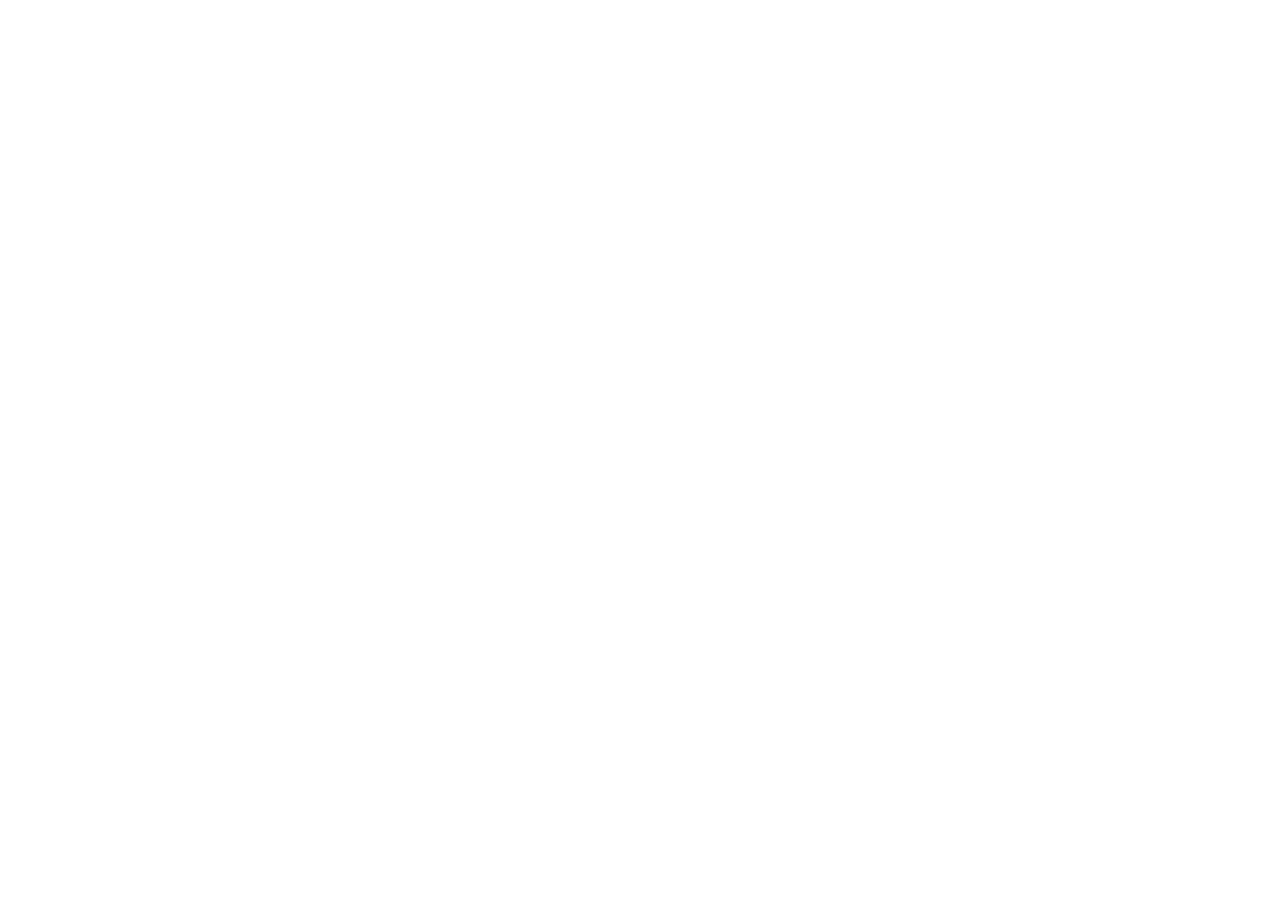
==== index.html @ 91554032 "Init project files" ====
<!DOCTYPE html>
<html lang="ru">

<head>
  <meta charset="UTF-8">
  <meta name="viewport" content="width=device-width, initial-scale=1.0">
  <meta http-equiv="X-UA-Compatible" content="ie=edge">
  <title>Главная</title>
  <link rel="stylesheet" href="css/normalize.css">
  <link rel="stylesheet" href="css/style.css">
</head>

<body>



  <script src="js/jquery.min.js"></script>
  <script src="js/script.js"></script>
</body>

</html>
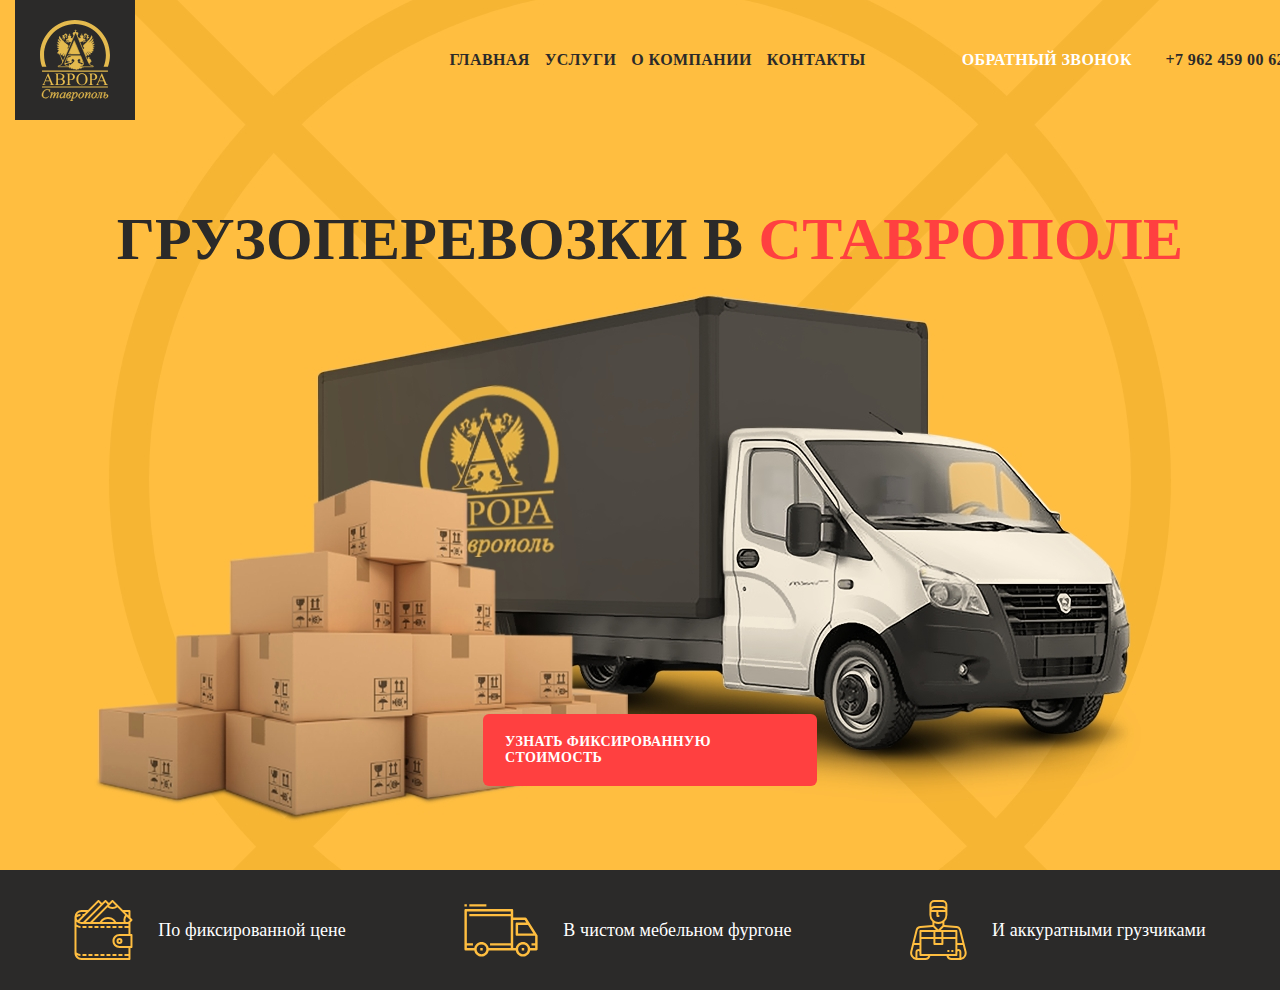
==== commit 56a31656: "Added block intro markup and styles" ====
--- a/index.html
+++ b/index.html
@@ -12,7 +12,55 @@
 
 <body>
 
-
+  <div class="intro">
+    <div class="container">
+      <nav class="navigation">
+        <a class="logo" href="#">
+          <img src="img/logo.svg" alt="Логотип Аврора">
+        </a>
+        <address class="address">
+          <a class="recall" href="#">Обратный звонок</a>
+          <a class="phone" href="tel:+79624590062">+7 962 459 00 62</a>
+        </address>
+        <div class="intro__navigation intro__navigation--center">
+          <ul class="navigation__list">
+            <li class="navigation__item">
+              <a class="navigation__link" href="#">Главная</a>
+            </li>
+            <li class="navigation__item">
+              <a class="navigation__link" href="#">Услуги</a>
+            </li>
+            <li class="navigation__item">
+              <a class="navigation__link" href="#">О компании</a>
+            </li>
+            <li class="navigation__item">
+              <a class="navigation__link" href="#">Контакты</a>
+            </li>
+          </ul>
+        </div>
+      </nav>
+      <h1 class="intro__title">Грузоперевозки в <b>Ставрополе</b></h1>
+      <a class="order" href="#">Узнать фиксированную стоимость</a>
+    </div>
+    <div class="features intro__features">
+      <div class="container">
+        <ul class="features__list">
+          <li class="features__item">
+            <img src="img/intro-icon-one.svg" alt="">
+            <p>По фиксированной цене</p>
+          </li>
+          <li class="features__item">
+            <img src="img/intro-icon-two.svg" alt="">
+            <p>В чистом мебельном фургоне</p>
+          </li>
+          <li class="features__item">
+            <img src="img/intro-icon-three.svg" alt="">
+            <p>И аккуратными грузчиками</p>
+          </li>
+        </ul>
+      </div>
+    </div>
+  </div>
 
   <script src="js/jquery.min.js"></script>
   <script src="js/script.js"></script>
--- a/css/style.css
+++ b/css/style.css
@@ -0,0 +1,228 @@
+@font-face {
+  font-family: "Proxima Nova";
+  font-weight: 400;
+  src: url("../fonts/ProximaNovaRegular.ttf") format("truetype");
+}
+
+@font-face {
+  font-family: "Proxima Nova";
+  font-weight: 600;
+  src: url("../fonts/ProximaNovaSemiBold.ttf") format("truetype");
+}
+
+@font-face {
+  font-family: "Proxima Nova";
+  font-weight: 700;
+  src: url("../fonts/ProximaNovaBold.ttf") format("truetype");
+}
+
+@font-face {
+  font-family: "Proxima Nova";
+  font-weight: 900;
+  src: url("../fonts/ProximaNovaBlack.ttf") format("truetype");
+}
+
+*,
+*::after,
+*::before {
+  box-sizing: inherit;
+}
+
+html {
+  box-sizing: border-box;
+}
+
+body {
+  font-family: "Proxima Nova";
+  font-weight: 400;
+  font-size: 14px;
+  font-style: normal;
+  line-height: normal;
+  color: #000000;
+  background-color: #ffffff;
+}
+
+.container {
+  width: 1300px;
+  padding: 0 15px;
+  margin: 0 auto;
+}
+
+.intro {
+  background-image: url("../img/intro-background.jpg");
+  background-repeat: no-repeat;
+  background-position: 50% 50%;
+  /* height: 870px; */
+  height: 990px;
+  position: relative;
+}
+
+.logo {
+  width: 120px;
+  height: 120px;
+  background-color: #2b2a29;
+  display: flex;
+  align-items: center;
+  justify-content: center;
+}
+
+.navigation {
+  display: flex;
+  align-items: center;
+  justify-content: space-between;
+  position: relative;
+  margin-bottom: 85px;
+}
+
+.navigation__list {
+  list-style: none;
+  padding: 0;
+  margin: 0;
+  display: flex;
+  align-items: center;
+  justify-content: flex-end;
+  /* width: 756px; */
+}
+
+.navigation__item {
+  margin-left: 15px;
+}
+
+.navigation__link {
+  color: #2b2a29;
+  /* font-family: "Proxima Nova - Semibold"; */
+  font-size: 16px;
+  font-weight: 600;
+  /* line-height: 60px; */
+  text-transform: uppercase;
+  /* Text style for "Главная" */
+  letter-spacing: 0.4px;
+  text-decoration: none;
+}
+
+.address {
+  font-style: normal;
+}
+
+.recall {
+  color: #ffffff;
+  /* font-family: "Proxima Nova - Semibold"; */
+  font-size: 16px;
+  font-weight: 600;
+  /* line-height: 60px; */
+  /* text-decoration: underline; */
+  text-transform: uppercase;
+  /* Text style for "обратный з" */
+  letter-spacing: 0.4px;
+  text-decoration: none;
+}
+
+.phone {
+  color: #2b2a29;
+  /* font-family: "Proxima Nova - Semibold"; */
+  font-size: 16px;
+  font-weight: 600;
+  /* line-height: 60px; */
+  text-transform: uppercase;
+  /* Text style for "+7 962 459" */
+  letter-spacing: 0.4px;
+  margin-left: 30px;
+  text-decoration: none;
+}
+
+.intro__navigation--center {
+  position: absolute;
+  top: 0;
+  left: 0;
+  width: 100%;
+  height: 100%;
+  display: flex;
+  align-items: center;
+  justify-content: center;
+}
+
+.order {
+  color: #ffffff;
+  /* font-family: "Proxima Nova - Semibold"; */
+  font-size: 14px;
+  font-weight: 600;
+  /* line-height: 60px; */
+  text-transform: uppercase;
+  /* Text style for "у, знать ф" */
+  letter-spacing: 0.35px;
+  /* width: 334px; */
+  /* height: 60px; */
+  border-radius: 6px;
+  /* border: 1px solid #eaf3f4; */
+  background-color: #ff4040;
+  padding: 20px 22px;
+  text-decoration: none;
+  display: block;
+  max-width: 334px;
+  margin: 0 auto;
+  margin-top: 440px;
+}
+
+.intro__title {
+  color: #2b2a29;
+  /* font-family: "Proxima Nova - Black"; */
+  font-size: 60px;
+  font-weight: 900;
+  /* line-height: 60px; */
+  text-transform: uppercase;
+  /* Text style for "Г, рузопер" */
+  letter-spacing: 0.3px;
+  /* Text style for "в Ставропо" */
+  /* color: #ff4040; */
+  /* letter-spacing: 0.3px; */
+  text-align: center;
+  margin: 0;
+}
+
+.intro__title b {
+  color: #ff4040;
+}
+
+.intro__footer {
+  background-color: #2b2a29;
+}
+
+.features {
+  background-color: #2b2a29;
+  height: 120px;
+  display: flex;
+  align-items: center;
+  position: absolute;
+  bottom: 0;
+  left: 0;
+  width: 100%;
+}
+
+.features__list {
+  list-style: none;
+  padding: 0;
+  margin: 0;
+  display: flex;
+  align-items: center;
+  justify-content: space-around;
+}
+
+.features__item {
+  display: flex;
+  align-items: center;
+}
+
+.features__item img {
+  margin-right: 25px;
+}
+
+.features__item p {
+  color: #ffffff;
+  /* font-family: "Proxima Nova"; */
+  font-size: 18px;
+  font-weight: 400;
+  /* line-height: 60px; */
+  /* Text style for "По фиксиро" */
+  letter-spacing: 0.09px;
+  margin: 0;
+}
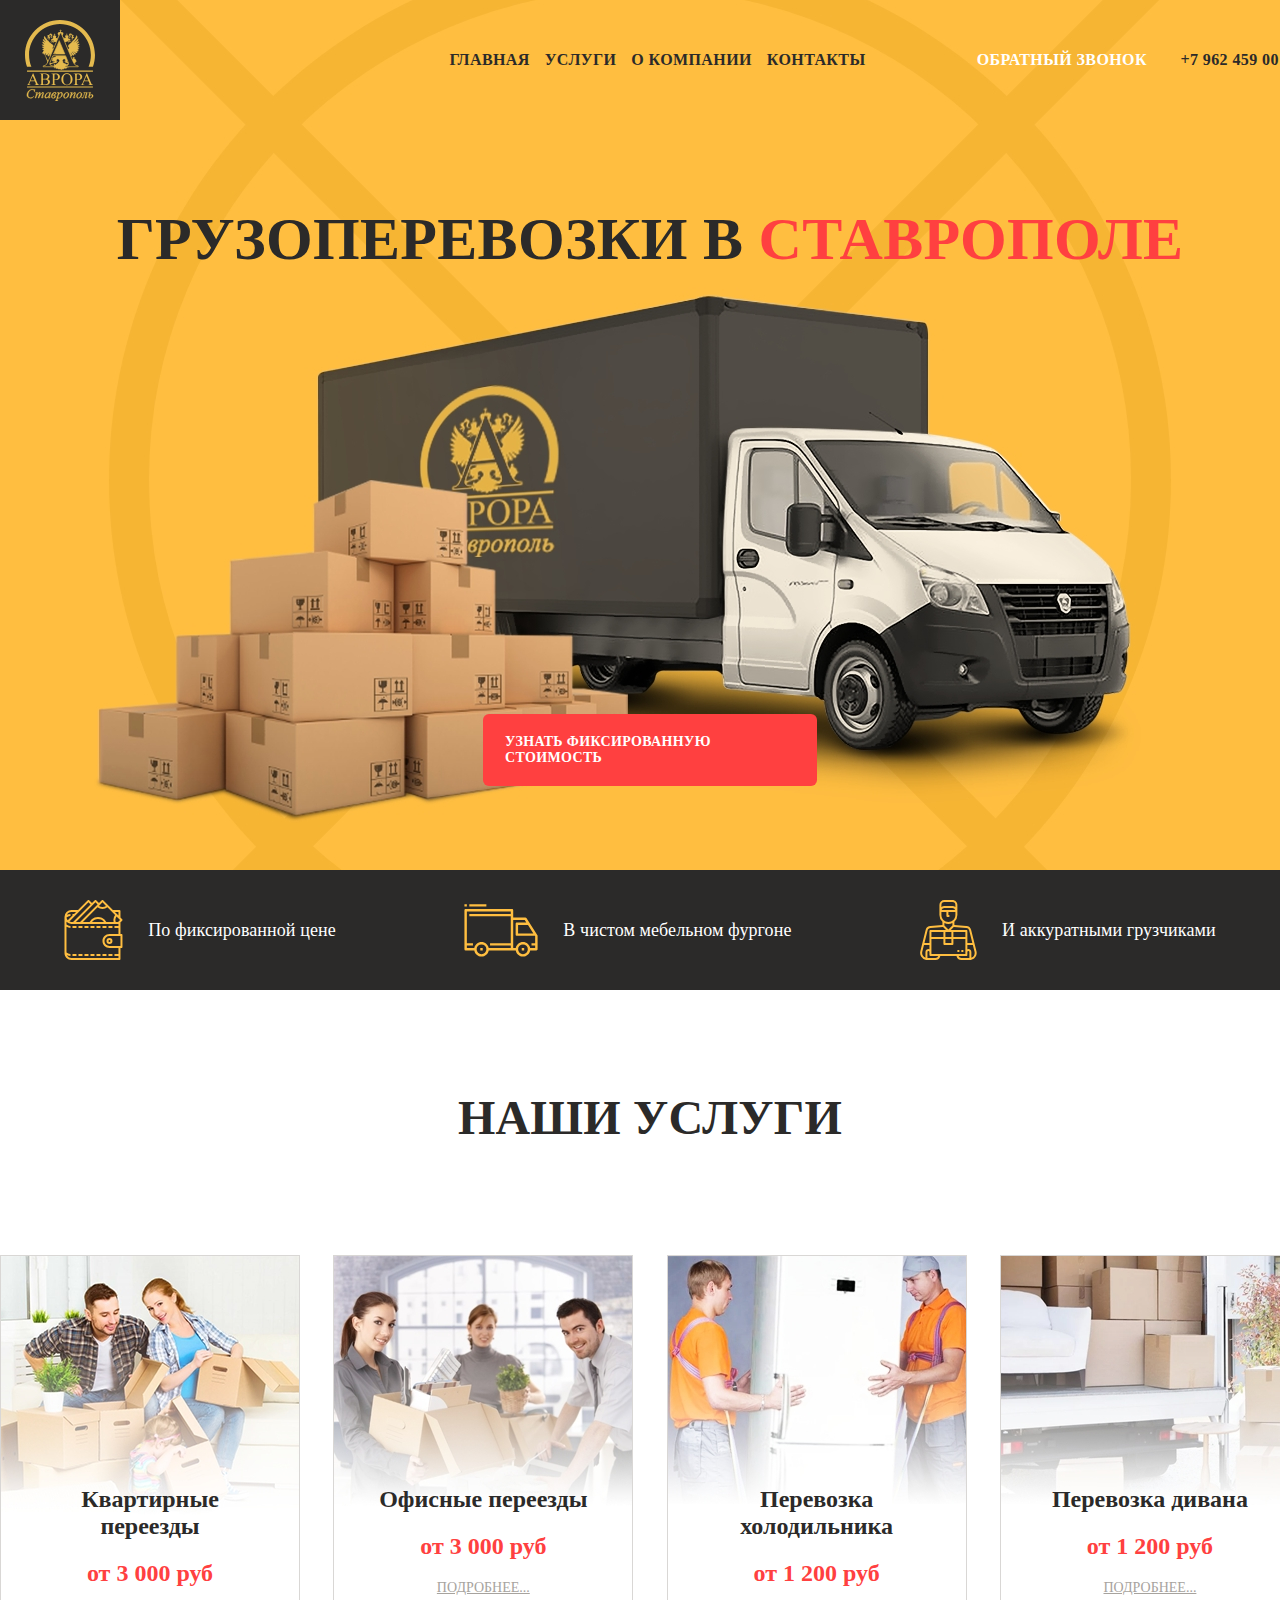
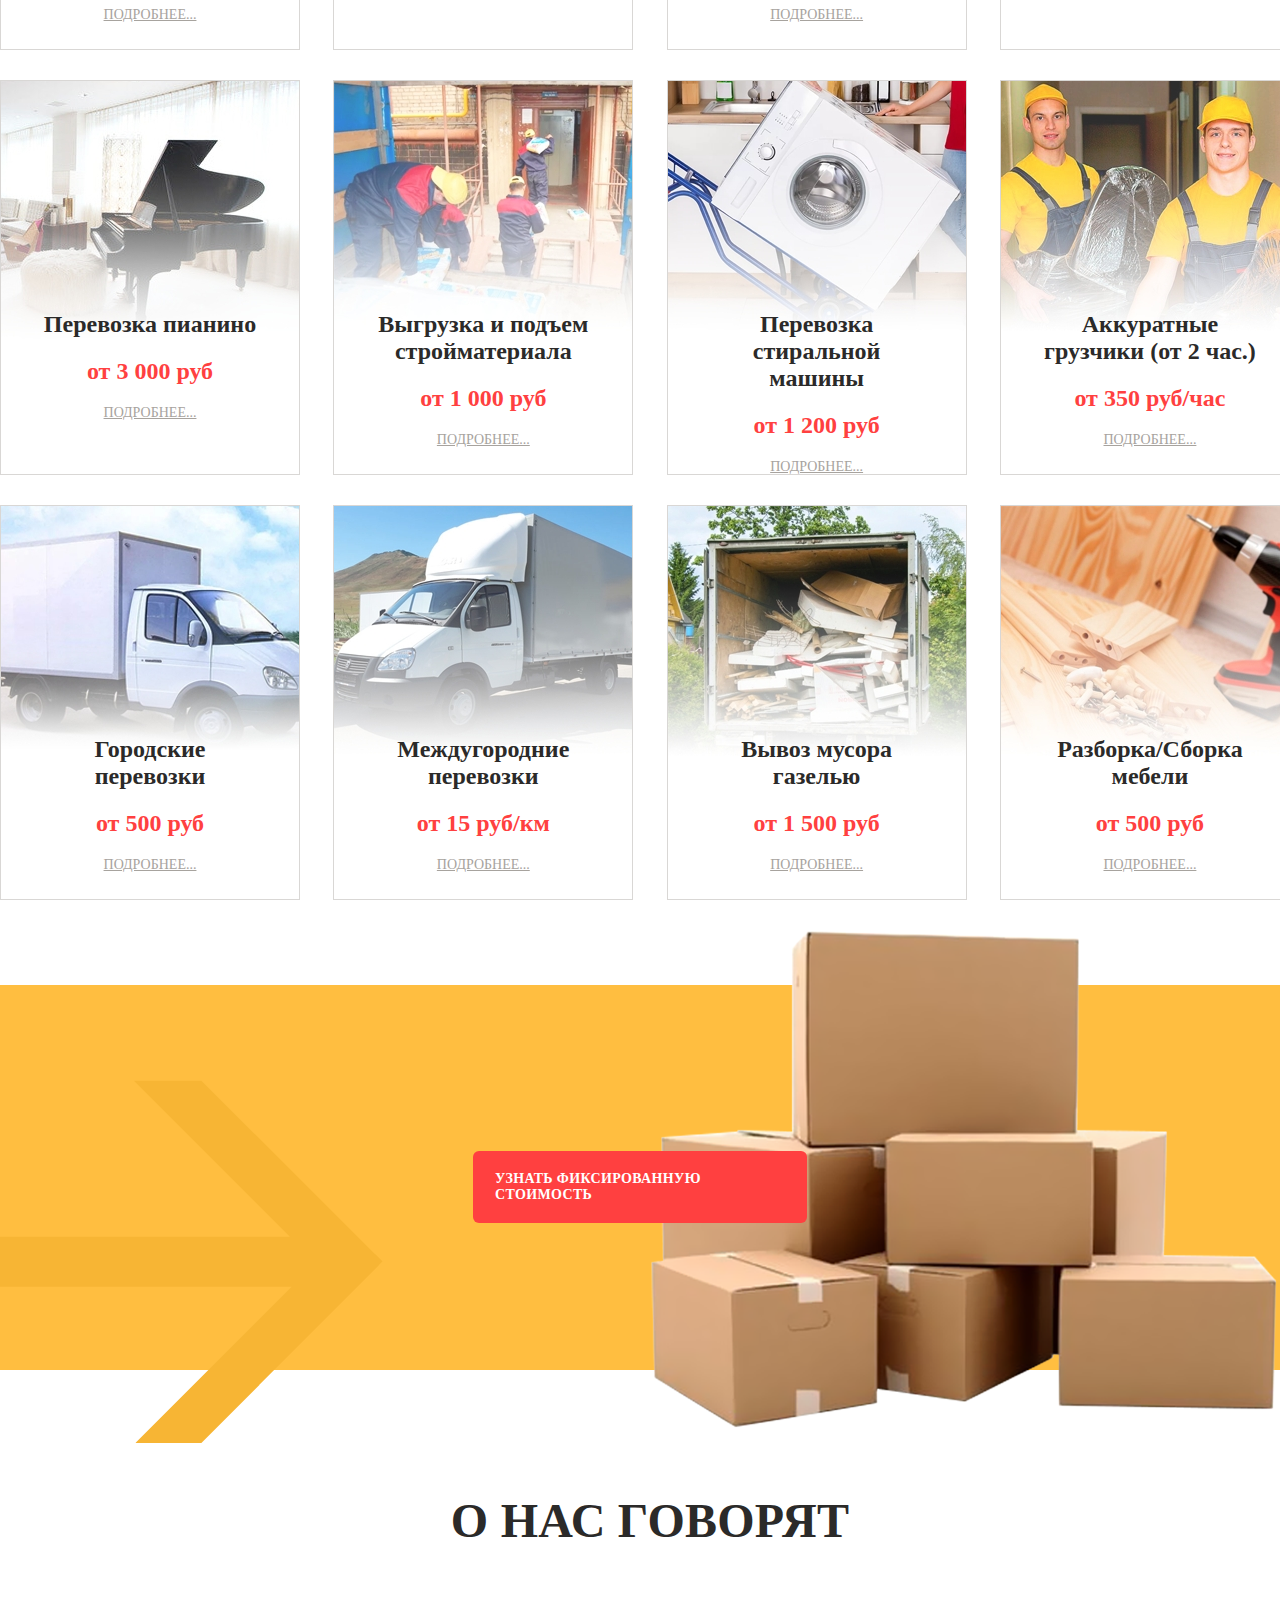
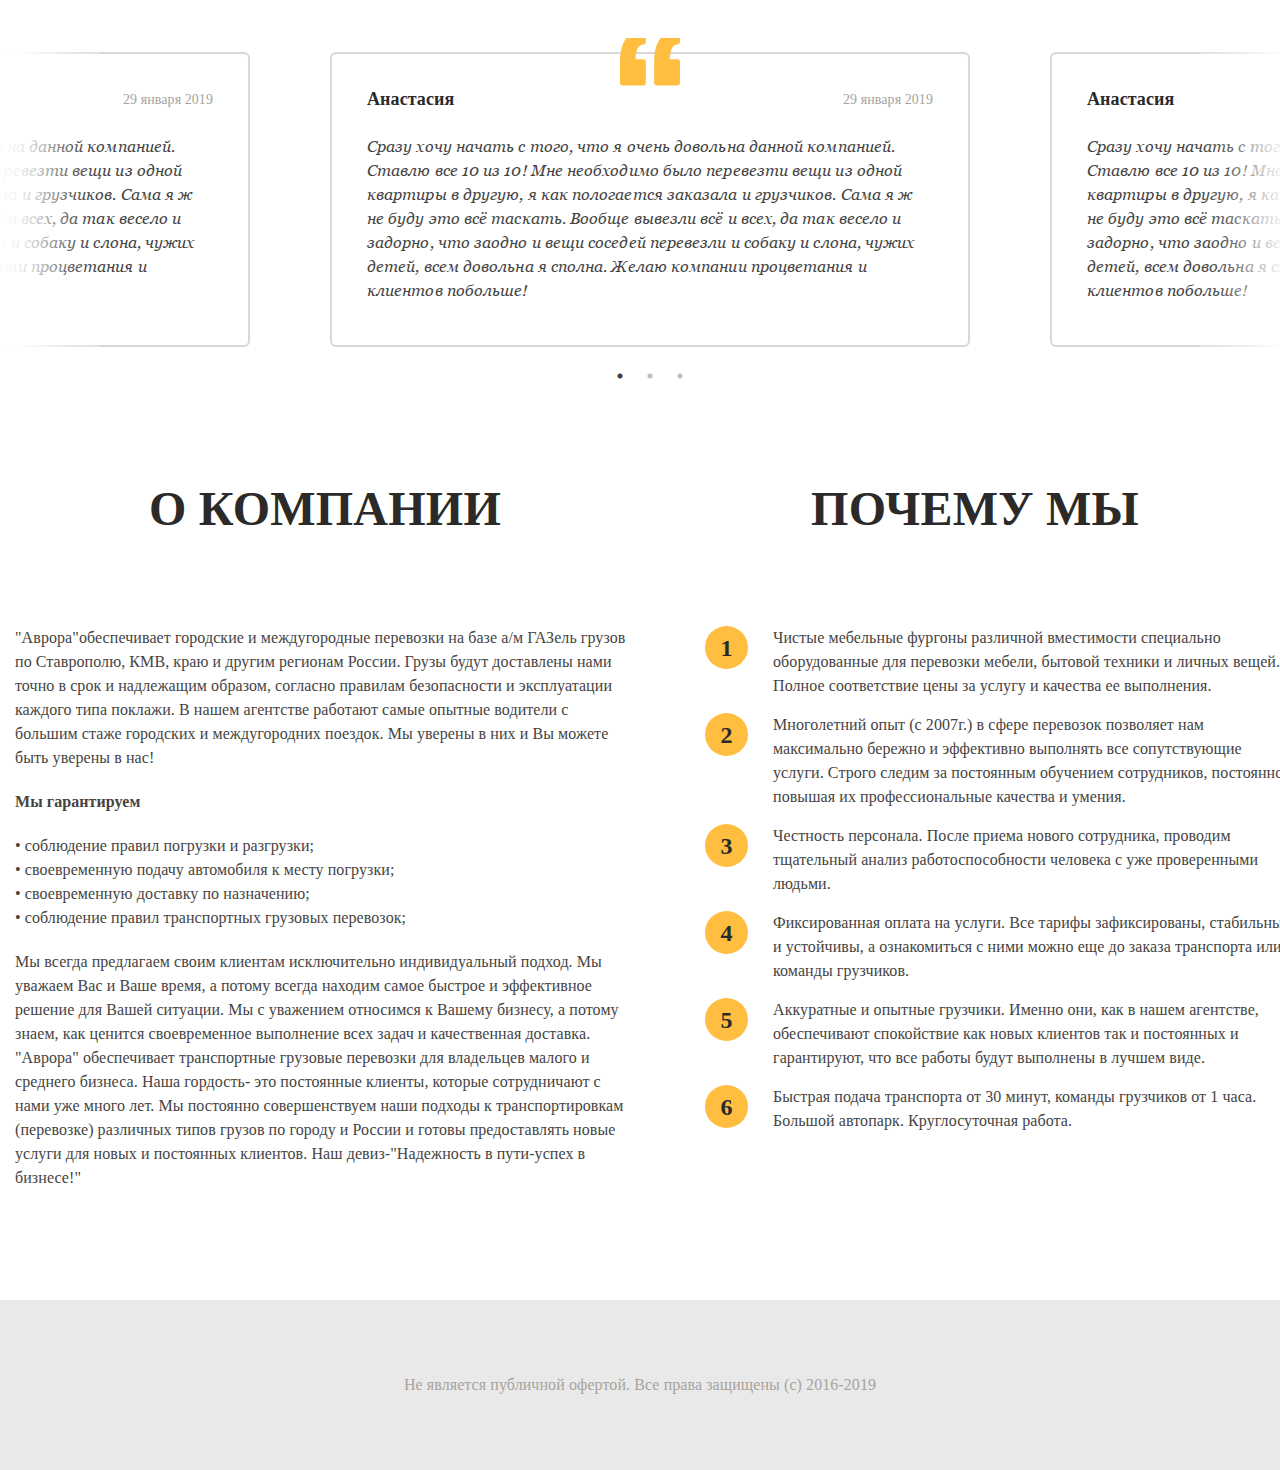
==== commit 538c4b19: "Added other blocks of index.html page" ====
--- a/index.html
+++ b/index.html
@@ -7,6 +7,8 @@
   <meta http-equiv="X-UA-Compatible" content="ie=edge">
   <title>Главная</title>
   <link rel="stylesheet" href="css/normalize.css">
+  <link rel="stylesheet" href="slick/slick.css">
+  <link rel="stylesheet" href="slick/slick-theme.css">
   <link rel="stylesheet" href="css/style.css">
 </head>
 
@@ -62,7 +64,211 @@
     </div>
   </div>
 
+  <section class="services">
+    <div class="container">
+      <h2 class="services__title title">Наши услуги</h2>
+      <ul class="services__list">
+        <li class="services__item">
+          <article class="item item--one">
+            <h3>Квартирные переезды</h3>
+            <span>от 3 000 руб</span>
+            <a href="#">Подробнее...</a>
+          </article>
+        </li>
+        <li class="services__item">
+          <article class="item item--two">
+            <h3>Офисные переезды</h3>
+            <span>от 3 000 руб</span>
+            <a href="#">Подробнее...</a>
+          </article>
+        </li>
+        <li class="services__item">
+          <article class="item item--three">
+            <h3>Перевозка холодильника</h3>
+            <span>от 1 200 руб</span>
+            <a href="#">Подробнее...</a>
+          </article>
+        </li>
+        <li class="services__item">
+          <article class="item item--four">
+            <h3>Перевозка дивана</h3>
+            <span>от 1 200 руб</span>
+            <a href="#">Подробнее...</a>
+          </article>
+        </li>
+        <li class="services__item">
+          <article class="item item--five">
+            <h3>Перевозка пианино</h3>
+            <span>от 3 000 руб</span>
+            <a href="#">Подробнее...</a>
+          </article>
+        </li>
+        <li class="services__item">
+          <article class="item item--six">
+            <h3>Выгрузка и подъем стройматериала</h3>
+            <span>от 1 000 руб</span>
+            <a href="#">Подробнее...</a>
+          </article>
+        </li>
+        <li class="services__item">
+          <article class="item item--seven">
+            <h3>Перевозка стиральной машины</h3>
+            <span>от 1 200 руб</span>
+            <a href="#">Подробнее...</a>
+          </article>
+        </li>
+        <li class="services__item">
+          <article class="item item--eight">
+            <h3>Аккуратные грузчики (от 2 час.)</h3>
+            <span>от 350 руб/час</span>
+            <a href="#">Подробнее...</a>
+          </article>
+        </li>
+        <li class="services__item">
+          <article class="item item--nine">
+            <h3>Городские перевозки</h3>
+            <span>от 500 руб</span>
+            <a href="#">Подробнее...</a>
+          </article>
+        </li>
+        <li class="services__item">
+          <article class="item item--ten">
+            <h3>Междугородние перевозки</h3>
+            <span>от 15 руб/км</span>
+            <a href="#">Подробнее...</a>
+          </article>
+        </li>
+        <li class="services__item">
+          <article class="item item--eleven">
+            <h3>Вывоз мусора газелью</h3>
+            <span>от 1 500 руб</span>
+            <a href="#">Подробнее...</a>
+          </article>
+        </li>
+        <li class="services__item">
+          <article class="item item--twelve">
+            <h3>Разборка/Сборка мебели</h3>
+            <span>от 500 руб</span>
+            <a href="#">Подробнее...</a>
+          </article>
+        </li>
+      </ul>
+    </div>
+  </section>
+
+  <div class="devider">
+    <a class="order devider__order" href="#">Узнать фиксированную стоимость</a>
+  </div>
+
+  <section class="reviews">
+    <div class="container">
+      <h2 class="title reviews__title">О нас говорят</h2>
+      <ul class="reviews__list slider">
+        <li class="reviews__item">
+          <blockquote class="reviews__quote">
+            <img src="img/quote-icon.svg" alt="">
+            <div class="reviews__info">
+              <span>Анастасия</span>
+              <time datetime="2019-01-29">29 января 2019</time>
+            </div>
+            <p>Сразу хочу начать с того, что я очень довольна данной компанией. Ставлю все 10 из 10! Мне необходимо было
+              перевезти вещи из одной квартиры в другую, я как пологается заказала и грузчиков. Сама я ж не буду это всё
+              таскать. Вообще вывезли всё и всех, да так весело и задорно, что заодно и вещи соседей перевезли и собаку
+              и слона, чужих детей, всем довольна я сполна. Желаю компании процветания и клиентов побольше!</p>
+          </blockquote>
+        </li>
+        <li class="reviews__item">
+          <blockquote class="reviews__quote">
+            <img src="img/quote-icon.svg" alt="">
+            <div class="reviews__info">
+              <span>Анастасия</span>
+              <time datetime="2019-01-29">29 января 2019</time>
+            </div>
+            <p>Сразу хочу начать с того, что я очень довольна данной компанией. Ставлю все 10 из 10! Мне необходимо было
+              перевезти вещи из одной квартиры в другую, я как пологается заказала и грузчиков. Сама я ж не буду это всё
+              таскать. Вообще вывезли всё и всех, да так весело и задорно, что заодно и вещи соседей перевезли и собаку
+              и слона, чужих детей, всем довольна я сполна. Желаю компании процветания и клиентов побольше!</p>
+          </blockquote>
+        </li>
+        <li class="reviews__item">
+          <blockquote class="reviews__quote">
+            <img src="img/quote-icon.svg" alt="">
+            <div class="reviews__info">
+              <span>Анастасия</span>
+              <time datetime="2019-01-29">29 января 2019</time>
+            </div>
+            <p>Сразу хочу начать с того, что я очень довольна данной компанией. Ставлю все 10 из 10! Мне необходимо было
+              перевезти вещи из одной квартиры в другую, я как пологается заказала и грузчиков. Сама я ж не буду это всё
+              таскать. Вообще вывезли всё и всех, да так весело и задорно, что заодно и вещи соседей перевезли и собаку
+              и слона, чужих детей, всем довольна я сполна. Желаю компании процветания и клиентов побольше!</p>
+          </blockquote>
+        </li>
+      </ul>
+    </div>
+  </section>
+
+  <section class="about">
+
+    <div class="container container--flex">
+
+      <div class="about__info">
+        <h2 class="title about__title">О компании</h2>
+        <p class="about__info-text">"Аврора"обеспечивает городские и междугородные перевозки на базе а/м ГАЗель грузов
+          по Ставрополю, КМВ, краю и
+          другим регионам России. Грузы будут доставлены нами точно в срок и надлежащим образом, согласно правилам
+          безопасности и эксплуатации каждого типа поклажи. В нашем агентстве работают самые опытные водители с большим
+          стаже городских и междугородних поездок. Мы уверены в них и Вы можете быть уверены в нас!</p>
+        <p class="about__info-title">Мы гарантируем</p>
+        <ul class="about__info-list">
+          <li>• соблюдение правил погрузки и разгрузки;</li>
+          <li>• своевременную подачу автомобиля к месту погрузки;</li>
+          <li>• своевременную доставку по назначению;</li>
+          <li>• соблюдение правил транспортных грузовых перевозок;</li>
+        </ul>
+        <p class="about__info-text">Мы всегда предлагаем своим клиентам исключительно индивидуальный подход. Мы уважаем
+          Вас и Ваше время, а
+          потому всегда находим самое быстрое и эффективное решение для Вашей ситуации. Мы с уважением относимся к
+          Вашему бизнесу, а потому знаем, как ценится своевременное выполнение всех задач и качественная доставка.
+          "Аврора" обеспечивает транспортные грузовые перевозки для владельцев малого и среднего бизнеса. Наша гордость-
+          это постоянные клиенты, которые сотрудничают с нами уже много лет. Мы постоянно совершенствуем наши подходы к
+          транспортировкам (перевозке) различных типов грузов по городу и России и готовы предоставлять новые услуги для
+          новых и постоянных клиентов. Наш девиз-"Надежность в пути-успех в бизнесе!"</p>
+      </div>
+
+      <div class="about__text">
+        <h2 class="title about__title">Почему мы</h2>
+        <ul class="about__text-list">
+          <li>Чистые мебельные фургоны различной вместимости специально оборудованные для перевозки мебели, бытовой
+            техники
+            и личных вещей. Полное соответствие цены за услугу и качества ее выполнения.</li>
+          <li>Многолетний опыт (с 2007г.) в сфере перевозок позволяет нам максимально бережно и эффективно выполнять все
+            сопутствующие услуги. Строго следим за постоянным обучением сотрудников, постоянно повышая их
+            профессиональные
+            качества и умения.</li>
+          <li>Честность персонала. После приема нового сотрудника, проводим тщательный анализ работоспособности человека
+            с
+            уже проверенными людьми.</li>
+          <li>Фиксированная оплата на услуги. Все тарифы зафиксированы, стабильны и устойчивы, а ознакомиться с ними
+            можно
+            еще до заказа транспорта или команды грузчиков.</li>
+          <li>Аккуратные и опытные грузчики. Именно они, как в нашем агентстве, обеспечивают спокойствие как новых
+            клиентов
+            так и постоянных и гарантируют, что все работы будут выполнены в лучшем виде.</li>
+          <li>Быстрая подача транспорта от 30 минут, команды грузчиков от 1 часа. Большой автопарк. Круглосуточная
+            работа.</li>
+        </ul>
+      </div>
+
+    </div>
+
+  </section>
+
+  <footer class="footer">
+    <p>Не является публичной офертой. Все права защищены (c) 2016-2019</p>
+  </footer>
+
   <script src="js/jquery.min.js"></script>
+  <script src="slick/slick.min.js"></script>
   <script src="js/script.js"></script>
 </body>
 
--- a/css/style.css
+++ b/css/style.css
@@ -20,6 +20,12 @@
   font-family: "Proxima Nova";
   font-weight: 900;
   src: url("../fonts/ProximaNovaBlack.ttf") format("truetype");
+}
+
+@font-face {
+  font-family: "Georgia";
+  font-weight: 400;
+  src: url("../fonts/GeorgiaItalic.woff") format("woff");
 }
 
 *,
@@ -44,8 +50,12 @@
 
 .container {
   width: 1300px;
-  padding: 0 15px;
+  /* padding: 0 15px; */
   margin: 0 auto;
+}
+
+.container--flex {
+  display: flex;
 }
 
 .intro {
@@ -226,3 +236,381 @@
   letter-spacing: 0.09px;
   margin: 0;
 }
+
+.services {
+  padding-top: 100px;
+  /* padding-bottom: 70px; */
+}
+
+.title {
+  color: #2b2a29;
+  /* font-family: "Proxima Nova - Black"; */
+  font-size: 48px;
+  font-weight: 900;
+  /* line-height: 60px; */
+  text-transform: uppercase;
+  /* Text style for "Н, аши усл" */
+  letter-spacing: 0.24px;
+  margin: 0;
+  text-align: center;
+}
+
+.services__title {
+  margin-bottom: 110px;
+}
+
+.services__list {
+  list-style: none;
+  padding: 0;
+  margin: 0;
+  display: flex;
+  align-items: center;
+  flex-wrap: wrap;
+}
+
+.services__item {
+  /* margin-right: 30px; */
+  margin: 0 auto;
+  margin-bottom: 30px;
+}
+
+.services__item:first-child {
+  margin-left: 0;
+}
+
+.services__item:nth-child(4n + 1) {
+  margin-left: 0;
+}
+
+.services__item:nth-child(4n) {
+  margin-right: 0;
+}
+
+.item {
+  width: 300px;
+  height: 395px;
+  border: 1px solid #d9d7d5;
+  background-color: #ffffff;
+  background-repeat: no-repeat;
+  display: flex;
+  flex-direction: column;
+  align-items: center;
+}
+
+.item h3 {
+  color: #2b2a29;
+  /* font-family: "Proxima Nova"; */
+  font-size: 24px;
+  font-weight: 700;
+  margin: 0;
+  margin-bottom: 20px;
+  text-align: center;
+  padding: 0 40px;
+  padding-top: 230px;
+}
+
+.item span {
+  color: #ff4040;
+  /* font-family: "Proxima Nova"; */
+  font-size: 24px;
+  font-weight: 700;
+  display: block;
+  margin-bottom: 20px;
+}
+
+.item a {
+  color: #a7a39e;
+  /* font-family: "Proxima Nova"; */
+  font-size: 14px;
+  font-weight: 400;
+  text-decoration: underline;
+  text-transform: uppercase;
+}
+
+.item--one {
+  background-image: url("../img/services-image-one.jpg");
+}
+
+.item--two {
+  background-image: url("../img/services-image-two.jpg");
+}
+
+.item--three {
+  background-image: url("../img/services-image-three.jpg");
+}
+
+.item--four {
+  background-image: url("../img/services-image-four.jpg");
+}
+
+.item--five {
+  background-image: url("../img/services-image-five.jpg");
+}
+
+.item--six {
+  background-image: url("../img/services-image-six.jpg");
+}
+
+.item--seven {
+  background-image: url("../img/services-image-seven.jpg");
+}
+
+.item--eight {
+  background-image: url("../img/services-image-eight.jpg");
+}
+
+.item--nine {
+  background-image: url("../img/services-image-nine.jpg");
+}
+
+.item--ten {
+  background-image: url("../img/services-image-ten.jpg");
+}
+
+.item--eleven {
+  background-image: url("../img/services-image-eleven.jpg");
+}
+
+.item--twelve {
+  background-image: url("../img/services-image-twelve.jpg");
+}
+
+.devider {
+  /* height: 385px; */
+  /* background-color: #ffbe40; */
+  background-image: url("../img/devider-background-image.png");
+  height: 513px;
+  display: flex;
+  align-items: center;
+  justify-content: center;
+}
+
+.devider__order {
+  margin: 0;
+}
+
+.reviews {
+  padding-top: 50px;
+  padding-bottom: 90px;
+}
+
+.reviews__title {
+  margin-bottom: 90px;
+}
+
+.reviews__list {
+  list-style: none;
+  padding: 0;
+  margin: 0;
+  display: flex;
+  align-items: center;
+  position: relative;
+  /* margin-bottom: 90px; */
+}
+
+.reviews__list::before {
+  content: "";
+  position: absolute;
+  top: 0;
+  left: 0;
+  width: 100px;
+  height: 100%;
+  box-shadow: inset 50px 0px 50px 0px #ffffff;
+  z-index: 1;
+}
+
+.reviews__list::after {
+  content: "";
+  position: absolute;
+  top: 0;
+  right: 0;
+  width: 1px;
+  height: 100%;
+  width: 100px;
+  height: 100%;
+  box-shadow: inset -50px 0px 50px 0px #ffffff;
+  z-index: 1;
+}
+
+.reviews__item {}
+
+.reviews__quote {
+  /* width: 636px; */
+  height: 295px;
+  border-radius: 6px;
+  border: 2px solid #d9d7d5;
+  background-color: #ffffff;
+  padding: 35px;
+  position: relative;
+}
+
+.reviews__info {
+  display: flex;
+  align-items: center;
+  justify-content: space-between;
+  margin-bottom: 25px;
+}
+
+.reviews__quote span {
+  color: #2b2a29;
+  /* font-family: "Proxima Nova"; */
+  font-size: 18px;
+  font-weight: 700;
+  /* line-height: 60px; */
+  /* Text style for "Анастасия" */
+  letter-spacing: 0.09px;
+}
+
+.reviews__quote time {
+  color: #a7a39e;
+  /* font-family: "Proxima Nova"; */
+  font-size: 14px;
+  font-weight: 400;
+  /* line-height: 60px; */
+  /* Text style for "29 января" */
+  letter-spacing: 0.07px;
+  margin: 0;
+}
+
+.reviews__quote p {
+  color: #454443;
+  font-family: "Georgia", "Arial", sans-serif;
+  font-size: 16px;
+  font-style: italic;
+  line-height: 24px;
+  /* Text style for "С, разу хо" */
+  letter-spacing: 0.08px;
+  margin: 0;
+}
+
+.reviews__quote img {
+  position: absolute;
+  top: -25px;
+  left: 50%;
+  transform: translateX(-50%);
+}
+
+.about {
+  /* display: flex; */
+  /* align-items: center; */
+  padding-bottom: 90px;
+}
+
+.about__info {
+  width: 50%;
+  padding: 0 15px;
+}
+
+.about__text {
+  width: 50%;
+  padding: 0 15px;
+}
+
+.about__title {
+  margin-bottom: 90px;
+}
+
+.about__info-text {
+  color: #454443;
+  /* font-family: "Proxima Nova"; */
+  font-size: 16px;
+  font-weight: 400;
+  line-height: 24px;
+  /* Text style for ""Аврора"об" */
+  /* font-family: "Proxima Nova - Regular"; */
+  /* font-weight: 400; */
+  letter-spacing: 0.08px;
+  /* Text style for "Мы гаранти" */
+  /* font-family: "Proxima Nova Rg"; */
+  margin: 0;
+  margin-bottom: 20px;
+}
+
+.about__info-title {
+  color: #454443;
+  font-size: 16px;
+  font-weight: 700;
+  line-height: 24px;
+  letter-spacing: 0.08px;
+  margin: 0;
+  margin-bottom: 20px;
+}
+
+.about__info-list {
+  list-style: none;
+  padding: 0;
+  margin: 0;
+  margin-bottom: 20px;
+}
+
+.about__info-list li {
+  color: #454443;
+  /* font-family: "Proxima Nova"; */
+  font-size: 16px;
+  font-weight: 400;
+  line-height: 24px;
+  /* Text style for ""Аврора"об" */
+  /* font-family: "Proxima Nova - Regular"; */
+  /* font-weight: 400; */
+  letter-spacing: 0.08px;
+  /* Text style for "Мы гаранти" */
+  /* font-family: "Proxima Nova Rg"; */
+  /* margin: 0; */
+}
+
+.about__text-list {
+  counter-reset: list;
+}
+
+.about__text-list li {
+  list-style-type: none;
+  color: #454443;
+  /* font-family: "Proxima Nova"; */
+  font-size: 16px;
+  font-weight: 400;
+  line-height: 24px;
+  /* Text style for "Чистые меб" */
+  letter-spacing: 0.08px;
+  margin-bottom: 15px;
+  display: flex;
+}
+
+.about__text-list li::before {
+  counter-increment: list;
+  content: counter(list) "";
+  min-width: 43px;
+  height: 43px;
+  background-color: #ffbe40;
+  border-radius: 50%;
+  display: flex;
+  align-items: center;
+  justify-content: center;
+  margin-right: 25px;
+  color: #2b2a29;
+  /* font-family: "Proxima Nova - Black"; */
+  font-size: 24px;
+  font-weight: 900;
+  /* line-height: 24px; */
+  /* Text style for "1," */
+  letter-spacing: 0.12px;
+}
+
+.footer {
+  height: 170px;
+  background-color: rgba(43, 42, 41, 0.1);
+  /* opacity: 0.1; */
+  display: flex;
+  align-items: center;
+  justify-content: center;
+}
+
+.footer p {
+  color: #a7a39e;
+  /* font-family: "Proxima Nova"; */
+  font-size: 16px;
+  font-weight: 400;
+  /* line-height: 24px; */
+  /* Text style for "Н, е являе" */
+  letter-spacing: 0.08px;
+  margin: 0;
+}
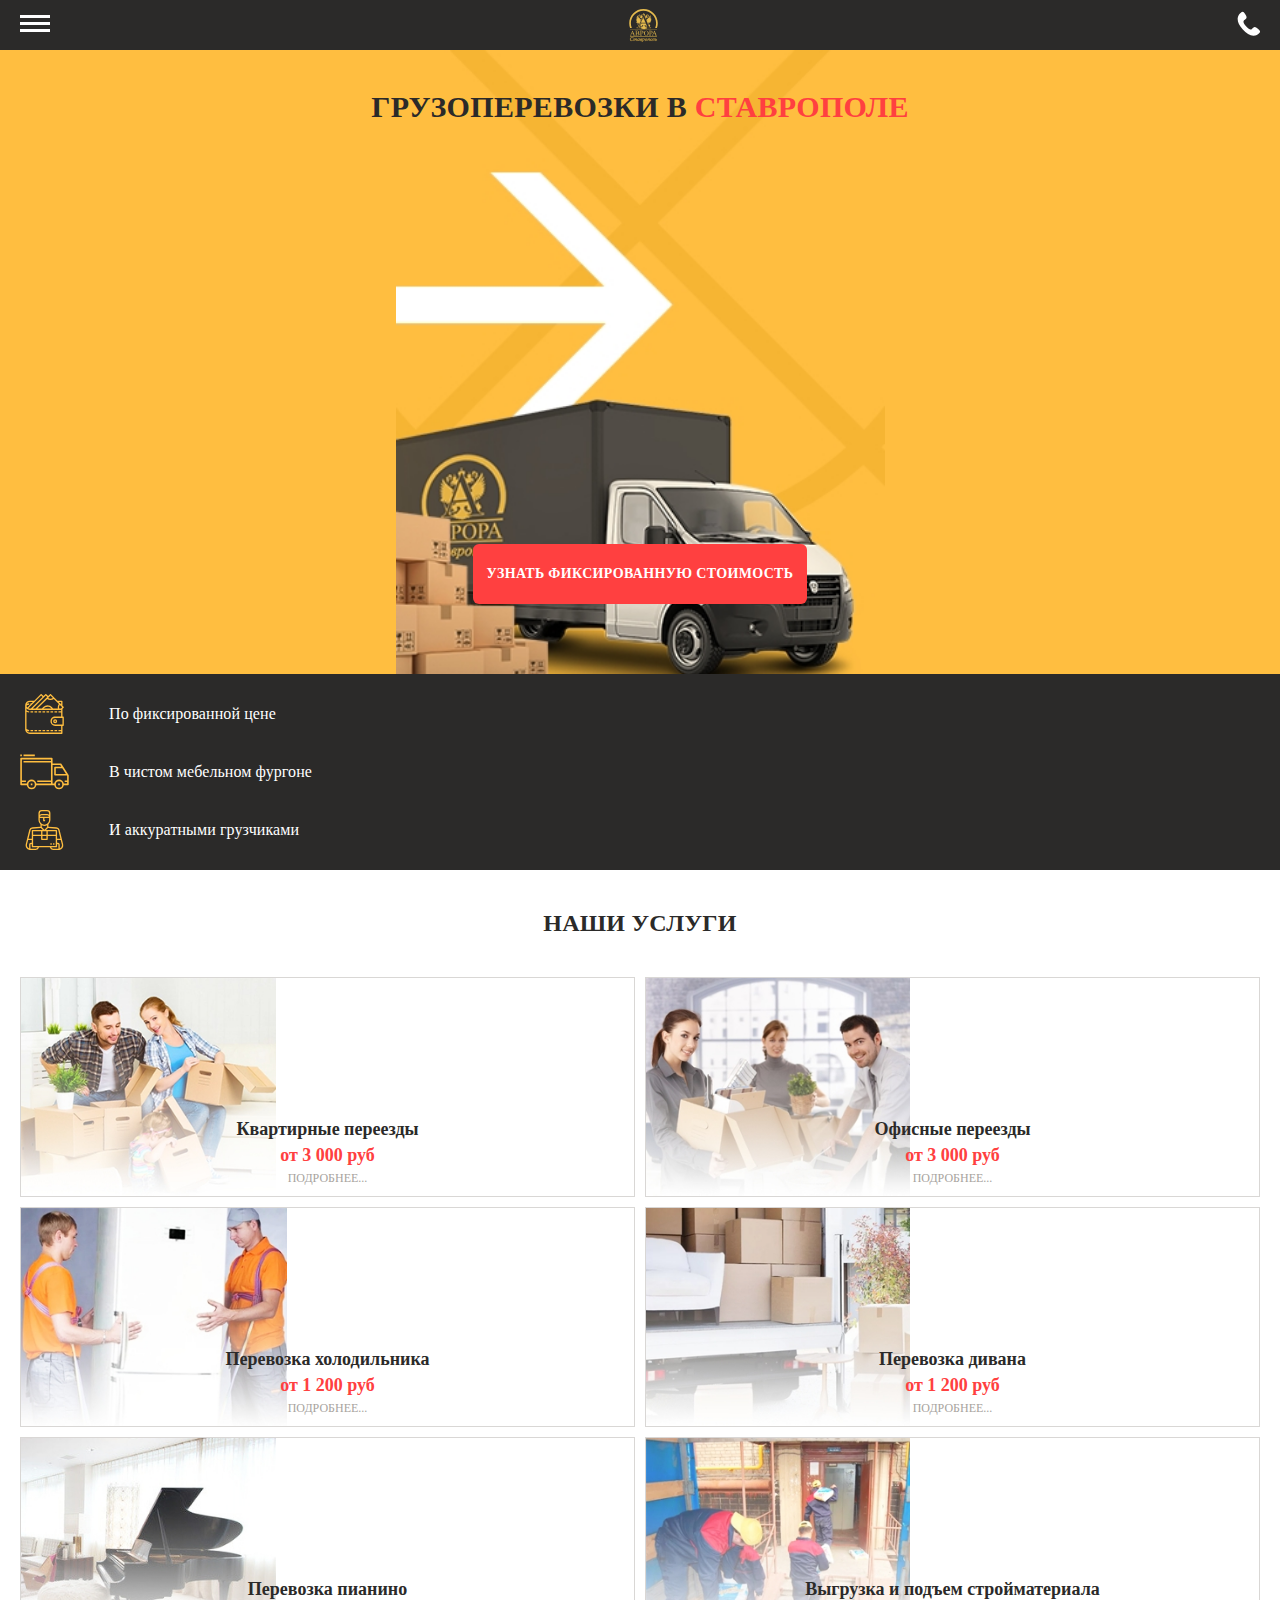
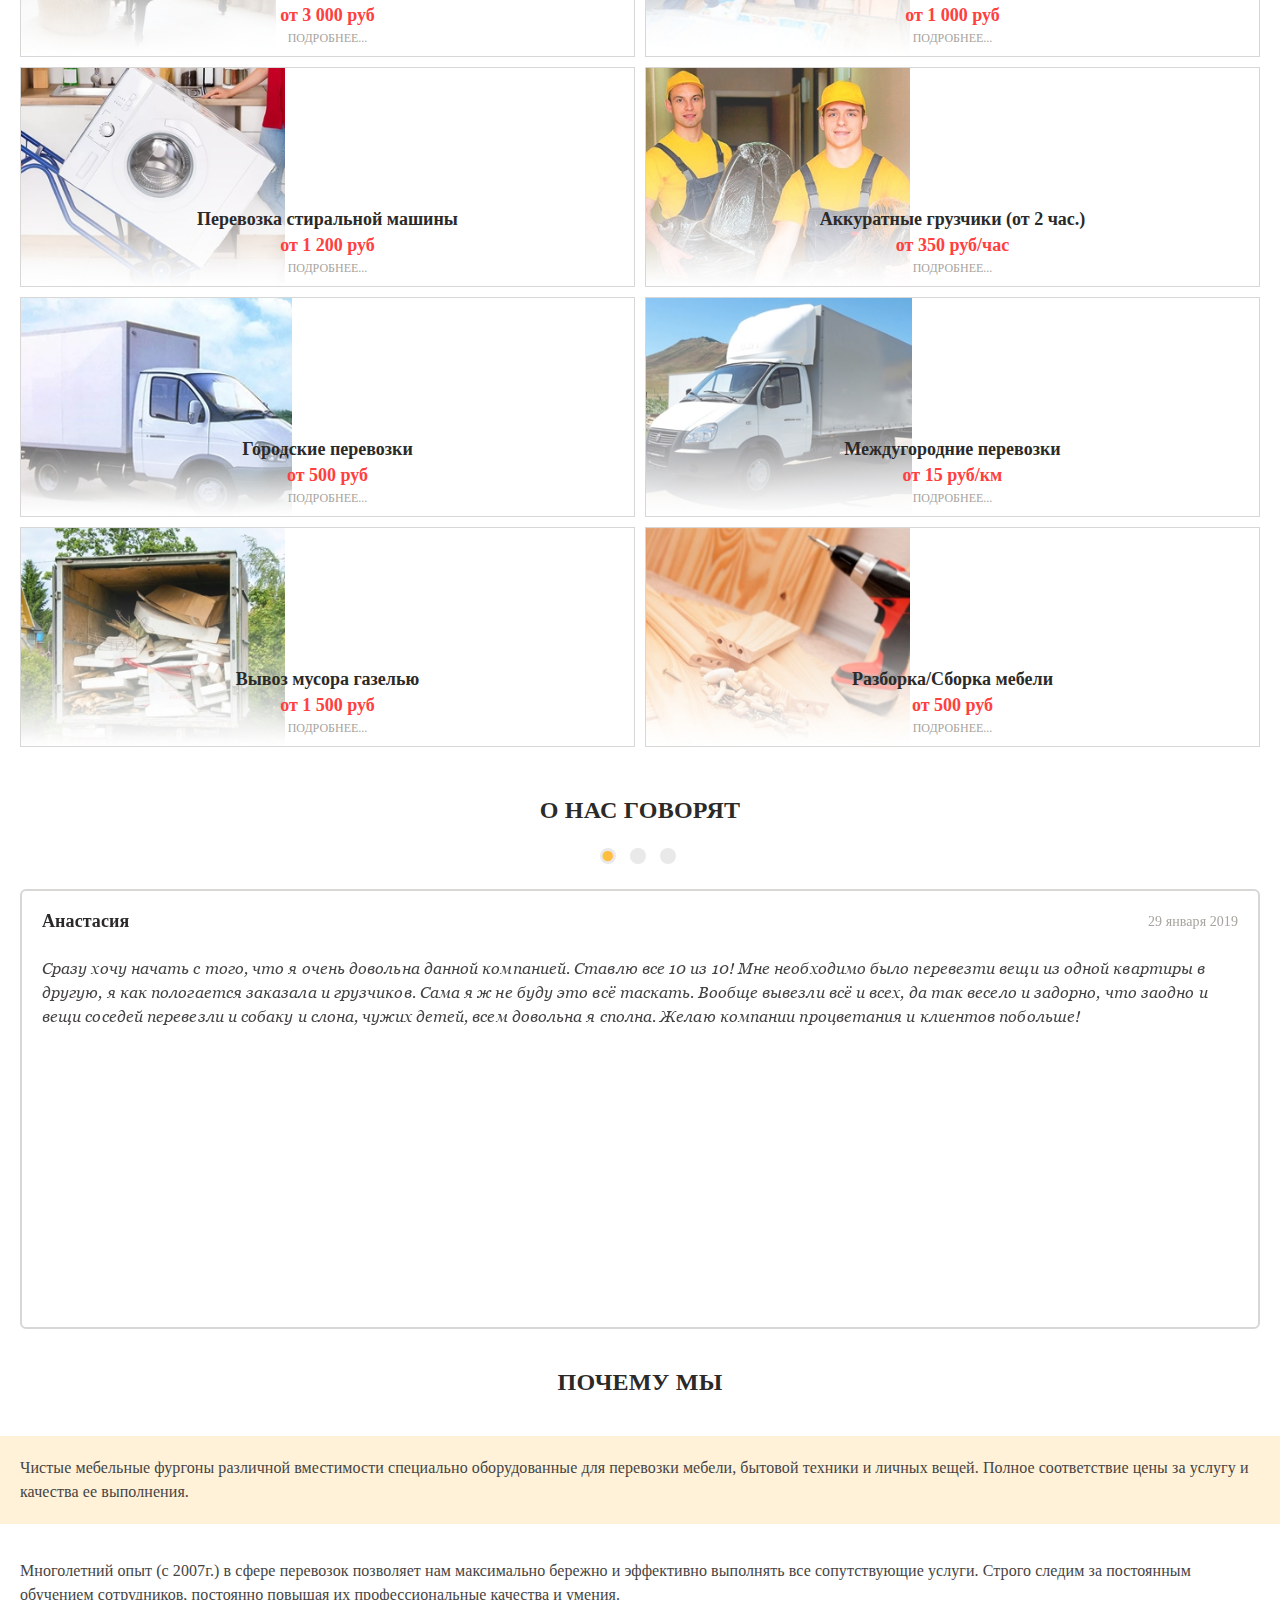
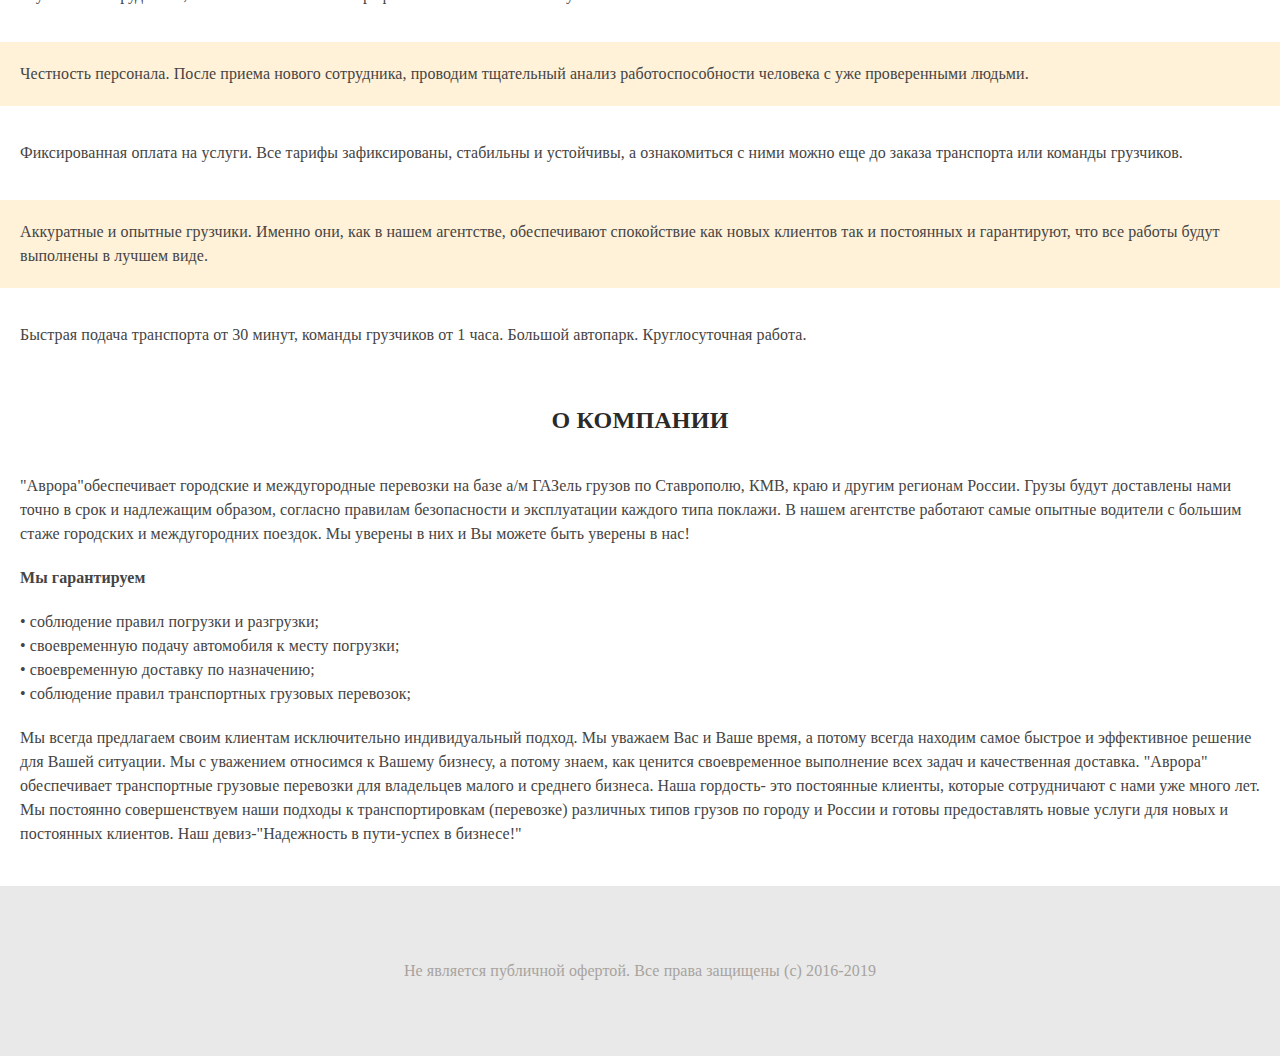
==== commit b3350eab: "Added all pages, adaptation for mobile devices and modals" ====
--- a/index.html
+++ b/index.html
@@ -9,19 +9,21 @@
   <link rel="stylesheet" href="css/normalize.css">
   <link rel="stylesheet" href="slick/slick.css">
   <link rel="stylesheet" href="slick/slick-theme.css">
+  <link rel="stylesheet" href="css/magnific-popup.css">
   <link rel="stylesheet" href="css/style.css">
 </head>
 
 <body>
 
-  <div class="intro">
+  <header class="header header--fixed hide">
+
     <div class="container">
-      <nav class="navigation">
-        <a class="logo" href="#">
+      <nav class="navigation header__navigation">
+        <a class="logo header__logo" href="#">
           <img src="img/logo.svg" alt="Логотип Аврора">
         </a>
         <address class="address">
-          <a class="recall" href="#">Обратный звонок</a>
+          <a class="recall open-popup-link" href="#popup">Обратный звонок</a>
           <a class="phone" href="tel:+79624590062">+7 962 459 00 62</a>
         </address>
         <div class="intro__navigation intro__navigation--center">
@@ -30,245 +32,428 @@
               <a class="navigation__link" href="#">Главная</a>
             </li>
             <li class="navigation__item">
-              <a class="navigation__link" href="#">Услуги</a>
+              <a class="navigation__link" href="move.html">Услуги</a>
             </li>
             <li class="navigation__item">
-              <a class="navigation__link" href="#">О компании</a>
+              <a class="navigation__link" href="about.html">О компании</a>
             </li>
             <li class="navigation__item">
-              <a class="navigation__link" href="#">Контакты</a>
+              <a class="navigation__link" href="contacts.html">Контакты</a>
             </li>
           </ul>
         </div>
       </nav>
-      <h1 class="intro__title">Грузоперевозки в <b>Ставрополе</b></h1>
-      <a class="order" href="#">Узнать фиксированную стоимость</a>
-    </div>
-    <div class="features intro__features">
+      <nav class="navigation-mobile">
+        <a class="mobile-menu" href="#">
+          <svg xmlns="http://www.w3.org/2000/svg" width="30" height="17" viewBox="0 0 30 17">
+            <defs />
+            <path fill="#fff" d="M0 0h30v3H0zM0 7h30v3H0zM0 14h30v3H0z" />
+          </svg>
+        </a>
+        <a class="logo header__logo" href="#">
+          <img src="img/logo.svg" alt="Логотип Аврора">
+        </a>
+        <a class="mobile-phone open-popup-link" href="#popup-mobile">
+          <svg xmlns="http://www.w3.org/2000/svg" width="23" height="25" viewBox="0 0 23 25">
+            <defs />
+            <path fill="#fff"
+              d="M20.554 17.466c-1.452-1.239-2.927-1.992-4.361-.755l-.856.75c-.627.54-1.79 3.075-6.298-2.092C4.537 10.205 7.215 9.4 7.843 8.866l.862-.749c1.428-1.243.888-2.801-.142-4.41l-.62-.973C6.91 1.13 5.783.08 4.354 1.318l-.773.67c-.633.463-2.4 1.957-2.827 4.794-.518 3.405 1.109 7.302 4.841 11.58 3.724 4.281 7.37 6.429 10.824 6.391 2.867-.031 4.604-1.566 5.144-2.124l.78-.676c1.422-1.239.54-2.495-.918-3.737z" />
+          </svg>
+        </a>
+      </nav>
+    </div>
+
+  </header>
+
+  <main class="main">
+
+    <div class="intro">
       <div class="container">
-        <ul class="features__list">
-          <li class="features__item">
-            <img src="img/intro-icon-one.svg" alt="">
-            <p>По фиксированной цене</p>
-          </li>
-          <li class="features__item">
-            <img src="img/intro-icon-two.svg" alt="">
-            <p>В чистом мебельном фургоне</p>
-          </li>
-          <li class="features__item">
-            <img src="img/intro-icon-three.svg" alt="">
-            <p>И аккуратными грузчиками</p>
+        <nav class="navigation">
+          <a class="logo" href="#">
+            <img src="img/logo.svg" alt="Логотип Аврора">
+          </a>
+          <address class="address">
+            <a class="recall open-popup-link" href="#popup">Обратный звонок</a>
+            <a class="phone" href="tel:+79624590062">+7 962 459 00 62</a>
+          </address>
+          <div class="intro__navigation intro__navigation--center">
+            <ul class="navigation__list">
+              <li class="navigation__item">
+                <a class="navigation__link" href="#">Главная</a>
+              </li>
+              <li class="navigation__item">
+                <a class="navigation__link" href="move.html">Услуги</a>
+              </li>
+              <li class="navigation__item">
+                <a class="navigation__link" href="about.html">О компании</a>
+              </li>
+              <li class="navigation__item">
+                <a class="navigation__link" href="contacts.html">Контакты</a>
+              </li>
+            </ul>
+          </div>
+        </nav>
+        <h1 class="intro__title">Грузоперевозки в <b>Ставрополе</b></h1>
+        <a class="order" href="#">Узнать фиксированную стоимость</a>
+      </div>
+      <div class="features intro__features">
+        <div class="container">
+          <ul class="features__list">
+            <li class="features__item features__item--one">
+              <svg xmlns="http://www.w3.org/2000/svg" width="59" height="60" viewBox="0 0 59 60">
+                <defs />
+                <path fill="#ffbe40"
+                  d="M55.466 59.914H7.486c-3.858 0-6.996-3.14-6.996-6.996v-35.98a7.004 7.004 0 016.996-6.995h6.583L23.772.24a.999.999 0 011.414 0l2.792 2.792L30.77.24a.998.998 0 011.412 0l2.792 2.792L37.766.24a.999.999 0 011.414 0l9.703 9.702h6.583a1 1 0 01.999 1v6.581l1.706 1.707a.999.999 0 010 1.413l-1.823 1.822c.075.14.117.3.117.47v10.993h1a1 1 0 011 1V46.92a1 1 0 01-1 1h-1v10.993a1 1 0 01-1 1zM24.479 2.36L5.372 21.466a4.97 4.97 0 002.114.47h1.586l17.492-17.49zm-8.41 19.575L33.56 4.446 31.476 2.36 11.899 21.936zm-8.583-9.994a5.005 5.005 0 00-4.52 2.865 7.589 7.589 0 013.52-.866l.003 1.999a5.606 5.606 0 00-3.106.94l-.868.577a4.979 4.979 0 001.238 2.8l4.733-4.732V13.94h1.585l2-2zm46.98 11.993H7.486A6.978 6.978 0 012.49 21.83v2.567l.892.593c.925.615 2 .94 3.107.942l-.002 2a7.608 7.608 0 01-3.997-1.14v25.589l.893.593c.923.615 1.998.94 3.106.942l-.002 1.999a7.584 7.584 0 01-3.52-.867 5.005 5.005 0 004.52 2.866h46.98v-1.999h-3.998v-1.999h3.998V47.92H45.47c-3.858 0-6.997-3.14-6.997-6.996 0-3.857 3.14-6.996 6.997-6.996h8.996v-5.997h-3.998v-1.999h3.998zm0-11.993h-3.584l3.584 3.584zM45.47 35.928a5.003 5.003 0 00-4.998 4.997 5.003 5.003 0 004.998 4.997h10.995v-9.994zm0 7.995a3.002 3.002 0 01-2.999-2.998 3.002 3.002 0 012.999-2.999 3.002 3.002 0 012.998 2.999 3.002 3.002 0 01-2.998 2.998zm0-3.998a1 1 0 100 2 1 1 0 000-2zm10.58-19.988l-3.524-3.524a6.117 6.117 0 00-.798 5.523h2.323zM43.427 7.315a8.003 8.003 0 01-4.954 1.7 8.009 8.009 0 01-4.955-1.7l-14.622 14.62h6.713a9.436 9.436 0 015.022-4.383 9.442 9.442 0 017.271.24 9.5 9.5 0 014.44 4.144h7.304a8.128 8.128 0 011.452-6.951zm-4.954-4.954l-3.527 3.527a6.025 6.025 0 003.526 1.128A6.022 6.022 0 0042 5.887zm5.997 23.572h3.998v2H44.47zm-5.997 0h3.998v2h-3.998zm-5.997 0h3.998v2h-3.998zm-5.998 0h3.998v2h-3.998zm-5.997 0h3.998v2H20.48zm-5.997 0h3.998v2h-3.998zm-5.998 0h3.998v2H8.486zM44.47 53.917h3.998v1.999H44.47zm-5.997 0h3.998v1.999h-3.998zm-5.997 0h3.998v1.999h-3.998zm-5.998 0h3.998v1.999h-3.998zm-5.997 0h3.998v1.999H20.48zm-5.997 0h3.998v1.999h-3.998zm-5.998 0h3.998v1.999H8.486zm28.59-34.305c-3.258-1.477-7.032-.423-9.1 2.324h11.999a7.498 7.498 0 00-2.898-2.324z" />
+              </svg>
+              <p>По фиксированной цене</p>
+            </li>
+            <li class="features__item features__item--two">
+              <svg xmlns="http://www.w3.org/2000/svg" width="74" height="53" viewBox="0 0 74 53">
+                <defs />
+                <path fill="#ffbe40"
+                  d="M17.5 52.588c-3.62 0-6.634-2.64-7.216-6.098H1.646a1.22 1.22 0 01-1.22-1.22V6.239c0-.674.547-1.22 1.22-1.22h46.342c.674 0 1.219.546 1.219 1.22v7.318h12.195c.415 0 .802.211 1.026.56l10.975 17.076c.127.196.194.427.194.66V45.27a1.22 1.22 0 01-1.22 1.22h-6.199c-.582 3.457-3.595 6.098-7.215 6.098-3.62 0-6.633-2.641-7.215-6.098H24.715c-.582 3.457-3.595 6.098-7.215 6.098zm0-14.637c3.62 0 6.633 2.642 7.216 6.1h22.052v-2.44H26.036v-2.44h20.732V12.337H5.305v-2.44h41.463V7.459H2.866v31.713h6.097v2.44H2.866v2.44h7.418c.582-3.458 3.596-6.1 7.216-6.1zm0 2.44a4.883 4.883 0 00-4.878 4.879 4.883 4.883 0 004.878 4.879 4.883 4.883 0 004.878-4.88 4.884 4.884 0 00-4.878-4.878zm41.463-2.44c3.62 0 6.633 2.642 7.215 6.1h4.98v-2.44H67.5v-2.44h3.658v-6.96l-.23-.358H52.865a1.218 1.218 0 01-1.219-1.22V19.656c0-.673.545-1.22 1.22-1.22h9.438l-1.568-2.44h-11.53V44.05h2.542c.582-3.457 3.595-6.099 7.215-6.099zm0 2.44a4.883 4.883 0 00-4.878 4.879 4.883 4.883 0 004.878 4.879 4.883 4.883 0 004.878-4.88 4.884 4.884 0 00-4.878-4.878zm4.878-19.515h-9.756v8.537H69.36l-5.519-8.585zM16.281 44.05h2.439v2.44h-2.44zm41.463 0h2.439v2.44h-2.44zM5.305.14h17.073v2.44H5.305zM.427.14h2.439v2.44H.426z" />
+              </svg>
+              <p>В чистом мебельном фургоне</p>
+            </li>
+            <li class="features__item features__item--three">
+              <svg xmlns="http://www.w3.org/2000/svg" width="57" height="60" viewBox="0 0 57 60">
+                <defs />
+                <path fill="#ffbe40"
+                  d="M28.402 23.997a8.922 8.922 0 01-3.992-.938v2.523l3.992 3.996 3.992-3.996V23.06a8.923 8.923 0 01-3.992.937zm-17.77 3.994c-1.447 0-2.642.925-2.985 2.25l-3.179 12.74h4.968V30.99a1 1 0 01.998-1h15.559l-2.962-2.964zm35.739 2a1 1 0 01.998 1V42.98h4.968l-3.18-12.746a2.993 2.993 0 00-2.898-2.24h-.006l-12.48-.967-2.961 2.965zM3.97 44.979l-1.691 6.776a4.97 4.97 0 00.559 3.784 4.949 4.949 0 002.605 2.138v-5.704a3 3 0 013.993-2.826v-4.168zm11.455 14.987H6.441a.995.995 0 01-.401-.084 6.937 6.937 0 01-4.915-3.316 6.952 6.952 0 01-.783-5.296l5.37-21.519a4.994 4.994 0 014.834-3.754h.01l11.857-.925v-3.37a8.976 8.976 0 01-2.995-6.696v-9.99A4.999 4.999 0 0124.41.018h7.985a4.998 4.998 0 014.991 4.995v9.991a8.976 8.976 0 01-2.995 6.697v3.37l11.936.927a5.003 5.003 0 014.763 3.743l5.373 21.529a7.003 7.003 0 01-5.7 8.61.995.995 0 01-.4.084H41.38a5.001 5.001 0 01-4.89-3.996H20.315a5 5 0 01-4.89 3.996zm39.252-6.994c0-.41-.051-.818-.15-1.215l-1.692-6.778H47.37v4.168a3 3 0 013.993 2.826v5.705a5.006 5.006 0 003.315-4.706zM21.415 15.005c0 3.857 3.134 6.994 6.987 6.994 3.854 0 6.988-3.137 6.988-6.994v-2.997h-6.988v2.997h.999v1.999h-1.997a.999.999 0 01-.998-1v-3.996h-4.991zm13.975-9.99a3 3 0 00-2.995-2.998H24.41a3 3 0 00-2.995 2.997v2a4.963 4.963 0 012.995-1h7.985a4.96 4.96 0 012.995 1.001zm-2.995 2.997H24.41a2.998 2.998 0 00-2.823 1.998h13.632a3 3 0 00-2.824-1.998zM7.44 57.967h7.985a3.002 3.002 0 002.825-1.998h-7.816a.999.999 0 01-.998-1v-2.997a1 1 0 00-.998-1 1 1 0 00-.998 1zM45.372 31.99H33.394v4.995h11.978zm-33.94 0v4.995h11.979V31.99zm0 21.98h33.94V38.983H33.394v4.996a.998.998 0 01-.999 1H24.41a.999.999 0 01-.999-1v-4.996H11.433zm29.946-3.996h1.997v1.998h-1.997zm-3.993 0h1.997v1.998h-1.997zm3.994 7.993h7.987v-5.995a1 1 0 00-1.997 0v2.997c0 .553-.446 1-.998 1h-7.816a3.001 3.001 0 002.824 1.998zM25.408 42.98h5.99v-3.996h-5.99zm0-5.995h5.99V31.99h-5.99z" />
+              </svg>
+              <p>И аккуратными грузчиками</p>
+            </li>
+          </ul>
+        </div>
+      </div>
+    </div>
+
+    <section class="services">
+      <div class="container">
+        <h2 class="services__title title">Наши услуги</h2>
+        <ul class="services__list">
+          <li class="services__item">
+            <article class="item item--one">
+              <a href="#">
+                <h3>Квартирные переезды</h3>
+                <span>от 3 000 руб</span>
+                <a class="item__info" href="#">Подробнее...</a>
+              </a>
+            </article>
+          </li>
+          <li class="services__item">
+
+            <article class="item item--two">
+              <a href="#">
+                <h3>Офисные переезды</h3>
+                <span>от 3 000 руб</span>
+                <a class="item__info" href="#">Подробнее...</a>
+              </a>
+            </article>
+          </li>
+          <li class="services__item">
+            <article class="item item--three">
+              <a href="#">
+                <h3>Перевозка холодильника</h3>
+                <span>от 1 200 руб</span>
+                <a class="item__info" href="#">Подробнее...</a>
+              </a>
+            </article>
+          </li>
+          <li class="services__item">
+            <article class="item item--four">
+              <a href="#">
+                <h3>Перевозка дивана</h3>
+                <span>от 1 200 руб</span>
+                <a class="item__info" href="#">Подробнее...</a>
+              </a>
+            </article>
+          </li>
+          <li class="services__item">
+            <article class="item item--five">
+              <a href="#">
+                <h3>Перевозка пианино</h3>
+                <span>от 3 000 руб</span>
+                <a class="item__info" href="#">Подробнее...</a>
+              </a>
+            </article>
+          </li>
+          <li class="services__item">
+            <article class="item item--six">
+              <a href="#">
+                <h3>Выгрузка и подъем стройматериала</h3>
+                <span>от 1 000 руб</span>
+                <a class="item__info" href="#">Подробнее...</a>
+              </a>
+            </article>
+          </li>
+          <li class="services__item">
+            <article class="item item--seven">
+              <a href="#">
+                <h3>Перевозка стиральной машины</h3>
+                <span>от 1 200 руб</span>
+                <a class="item__info" href="#">Подробнее...</a>
+              </a>
+            </article>
+          </li>
+          <li class="services__item">
+            <article class="item item--eight">
+              <a href="#">
+                <h3>Аккуратные грузчики (от 2 час.)</h3>
+                <span>от 350 руб/час</span>
+                <a class="item__info" href="#">Подробнее...</a>
+              </a>
+            </article>
+          </li>
+          <li class="services__item">
+            <article class="item item--nine">
+              <a href="#">
+                <h3>Городские перевозки</h3>
+                <span>от 500 руб</span>
+                <a class="item__info" href="#">Подробнее...</a>
+              </a>
+            </article>
+          </li>
+          <li class="services__item">
+            <article class="item item--ten">
+              <a href="#">
+                <h3>Междугородние перевозки</h3>
+                <span>от 15 руб/км</span>
+                <a class="item__info" href="#">Подробнее...</a>
+              </a>
+            </article>
+          </li>
+          <li class="services__item">
+            <article class="item item--eleven">
+              <a href="#">
+                <h3>Вывоз мусора газелью</h3>
+                <span>от 1 500 руб</span>
+                <a class="item__info" href="#">Подробнее...</a>
+              </a>
+            </article>
+          </li>
+          <li class="services__item">
+            <article class="item item--twelve">
+              <a href="#">
+                <h3>Разборка/Сборка мебели</h3>
+                <span>от 500 руб</span>
+                <a class="item__info" href="#">Подробнее...</a>
+              </a>
+            </article>
           </li>
         </ul>
       </div>
-    </div>
-  </div>
-
-  <section class="services">
-    <div class="container">
-      <h2 class="services__title title">Наши услуги</h2>
-      <ul class="services__list">
-        <li class="services__item">
-          <article class="item item--one">
-            <h3>Квартирные переезды</h3>
-            <span>от 3 000 руб</span>
-            <a href="#">Подробнее...</a>
-          </article>
-        </li>
-        <li class="services__item">
-          <article class="item item--two">
-            <h3>Офисные переезды</h3>
-            <span>от 3 000 руб</span>
-            <a href="#">Подробнее...</a>
-          </article>
-        </li>
-        <li class="services__item">
-          <article class="item item--three">
-            <h3>Перевозка холодильника</h3>
-            <span>от 1 200 руб</span>
-            <a href="#">Подробнее...</a>
-          </article>
-        </li>
-        <li class="services__item">
-          <article class="item item--four">
-            <h3>Перевозка дивана</h3>
-            <span>от 1 200 руб</span>
-            <a href="#">Подробнее...</a>
-          </article>
-        </li>
-        <li class="services__item">
-          <article class="item item--five">
-            <h3>Перевозка пианино</h3>
-            <span>от 3 000 руб</span>
-            <a href="#">Подробнее...</a>
-          </article>
-        </li>
-        <li class="services__item">
-          <article class="item item--six">
-            <h3>Выгрузка и подъем стройматериала</h3>
-            <span>от 1 000 руб</span>
-            <a href="#">Подробнее...</a>
-          </article>
-        </li>
-        <li class="services__item">
-          <article class="item item--seven">
-            <h3>Перевозка стиральной машины</h3>
-            <span>от 1 200 руб</span>
-            <a href="#">Подробнее...</a>
-          </article>
-        </li>
-        <li class="services__item">
-          <article class="item item--eight">
-            <h3>Аккуратные грузчики (от 2 час.)</h3>
-            <span>от 350 руб/час</span>
-            <a href="#">Подробнее...</a>
-          </article>
-        </li>
-        <li class="services__item">
-          <article class="item item--nine">
-            <h3>Городские перевозки</h3>
-            <span>от 500 руб</span>
-            <a href="#">Подробнее...</a>
-          </article>
-        </li>
-        <li class="services__item">
-          <article class="item item--ten">
-            <h3>Междугородние перевозки</h3>
-            <span>от 15 руб/км</span>
-            <a href="#">Подробнее...</a>
-          </article>
-        </li>
-        <li class="services__item">
-          <article class="item item--eleven">
-            <h3>Вывоз мусора газелью</h3>
-            <span>от 1 500 руб</span>
-            <a href="#">Подробнее...</a>
-          </article>
-        </li>
-        <li class="services__item">
-          <article class="item item--twelve">
-            <h3>Разборка/Сборка мебели</h3>
-            <span>от 500 руб</span>
-            <a href="#">Подробнее...</a>
-          </article>
-        </li>
-      </ul>
-    </div>
-  </section>
-
-  <div class="devider">
-    <a class="order devider__order" href="#">Узнать фиксированную стоимость</a>
-  </div>
-
-  <section class="reviews">
-    <div class="container">
-      <h2 class="title reviews__title">О нас говорят</h2>
-      <ul class="reviews__list slider">
-        <li class="reviews__item">
-          <blockquote class="reviews__quote">
-            <img src="img/quote-icon.svg" alt="">
-            <div class="reviews__info">
-              <span>Анастасия</span>
-              <time datetime="2019-01-29">29 января 2019</time>
-            </div>
-            <p>Сразу хочу начать с того, что я очень довольна данной компанией. Ставлю все 10 из 10! Мне необходимо было
-              перевезти вещи из одной квартиры в другую, я как пологается заказала и грузчиков. Сама я ж не буду это всё
-              таскать. Вообще вывезли всё и всех, да так весело и задорно, что заодно и вещи соседей перевезли и собаку
-              и слона, чужих детей, всем довольна я сполна. Желаю компании процветания и клиентов побольше!</p>
-          </blockquote>
-        </li>
-        <li class="reviews__item">
-          <blockquote class="reviews__quote">
-            <img src="img/quote-icon.svg" alt="">
-            <div class="reviews__info">
-              <span>Анастасия</span>
-              <time datetime="2019-01-29">29 января 2019</time>
-            </div>
-            <p>Сразу хочу начать с того, что я очень довольна данной компанией. Ставлю все 10 из 10! Мне необходимо было
-              перевезти вещи из одной квартиры в другую, я как пологается заказала и грузчиков. Сама я ж не буду это всё
-              таскать. Вообще вывезли всё и всех, да так весело и задорно, что заодно и вещи соседей перевезли и собаку
-              и слона, чужих детей, всем довольна я сполна. Желаю компании процветания и клиентов побольше!</p>
-          </blockquote>
-        </li>
-        <li class="reviews__item">
-          <blockquote class="reviews__quote">
-            <img src="img/quote-icon.svg" alt="">
-            <div class="reviews__info">
-              <span>Анастасия</span>
-              <time datetime="2019-01-29">29 января 2019</time>
-            </div>
-            <p>Сразу хочу начать с того, что я очень довольна данной компанией. Ставлю все 10 из 10! Мне необходимо было
-              перевезти вещи из одной квартиры в другую, я как пологается заказала и грузчиков. Сама я ж не буду это всё
-              таскать. Вообще вывезли всё и всех, да так весело и задорно, что заодно и вещи соседей перевезли и собаку
-              и слона, чужих детей, всем довольна я сполна. Желаю компании процветания и клиентов побольше!</p>
-          </blockquote>
-        </li>
-      </ul>
-    </div>
-  </section>
-
-  <section class="about">
-
-    <div class="container container--flex">
-
-      <div class="about__info">
-        <h2 class="title about__title">О компании</h2>
-        <p class="about__info-text">"Аврора"обеспечивает городские и междугородные перевозки на базе а/м ГАЗель грузов
-          по Ставрополю, КМВ, краю и
-          другим регионам России. Грузы будут доставлены нами точно в срок и надлежащим образом, согласно правилам
-          безопасности и эксплуатации каждого типа поклажи. В нашем агентстве работают самые опытные водители с большим
-          стаже городских и междугородних поездок. Мы уверены в них и Вы можете быть уверены в нас!</p>
-        <p class="about__info-title">Мы гарантируем</p>
-        <ul class="about__info-list">
-          <li>• соблюдение правил погрузки и разгрузки;</li>
-          <li>• своевременную подачу автомобиля к месту погрузки;</li>
-          <li>• своевременную доставку по назначению;</li>
-          <li>• соблюдение правил транспортных грузовых перевозок;</li>
-        </ul>
-        <p class="about__info-text">Мы всегда предлагаем своим клиентам исключительно индивидуальный подход. Мы уважаем
-          Вас и Ваше время, а
-          потому всегда находим самое быстрое и эффективное решение для Вашей ситуации. Мы с уважением относимся к
-          Вашему бизнесу, а потому знаем, как ценится своевременное выполнение всех задач и качественная доставка.
-          "Аврора" обеспечивает транспортные грузовые перевозки для владельцев малого и среднего бизнеса. Наша гордость-
-          это постоянные клиенты, которые сотрудничают с нами уже много лет. Мы постоянно совершенствуем наши подходы к
-          транспортировкам (перевозке) различных типов грузов по городу и России и готовы предоставлять новые услуги для
-          новых и постоянных клиентов. Наш девиз-"Надежность в пути-успех в бизнесе!"</p>
-      </div>
-
-      <div class="about__text">
-        <h2 class="title about__title">Почему мы</h2>
-        <ul class="about__text-list">
-          <li>Чистые мебельные фургоны различной вместимости специально оборудованные для перевозки мебели, бытовой
-            техники
-            и личных вещей. Полное соответствие цены за услугу и качества ее выполнения.</li>
-          <li>Многолетний опыт (с 2007г.) в сфере перевозок позволяет нам максимально бережно и эффективно выполнять все
-            сопутствующие услуги. Строго следим за постоянным обучением сотрудников, постоянно повышая их
-            профессиональные
-            качества и умения.</li>
-          <li>Честность персонала. После приема нового сотрудника, проводим тщательный анализ работоспособности человека
-            с
-            уже проверенными людьми.</li>
-          <li>Фиксированная оплата на услуги. Все тарифы зафиксированы, стабильны и устойчивы, а ознакомиться с ними
-            можно
-            еще до заказа транспорта или команды грузчиков.</li>
-          <li>Аккуратные и опытные грузчики. Именно они, как в нашем агентстве, обеспечивают спокойствие как новых
-            клиентов
-            так и постоянных и гарантируют, что все работы будут выполнены в лучшем виде.</li>
-          <li>Быстрая подача транспорта от 30 минут, команды грузчиков от 1 часа. Большой автопарк. Круглосуточная
-            работа.</li>
+    </section>
+
+    <div class="devider">
+      <a class="order devider__order" href="#">Узнать фиксированную стоимость</a>
+    </div>
+
+    <section class="reviews">
+      <div class="container">
+        <h2 class="title reviews__title">О нас говорят</h2>
+        <ul class="reviews__list slider">
+          <li class="reviews__item">
+            <blockquote class="reviews__quote">
+              <img src="img/quote-icon.svg" alt="">
+              <div class="reviews__info">
+                <span>Анастасия</span>
+                <time datetime="2019-01-29">29 января 2019</time>
+              </div>
+              <p>Сразу хочу начать с того, что я очень довольна данной компанией. Ставлю все 10 из 10! Мне необходимо
+                было
+                перевезти вещи из одной квартиры в другую, я как пологается заказала и грузчиков. Сама я ж не буду это
+                всё
+                таскать. Вообще вывезли всё и всех, да так весело и задорно, что заодно и вещи соседей перевезли и
+                собаку
+                и слона, чужих детей, всем довольна я сполна. Желаю компании процветания и клиентов побольше!</p>
+            </blockquote>
+          </li>
+          <li class="reviews__item">
+            <blockquote class="reviews__quote">
+              <img src="img/quote-icon.svg" alt="">
+              <div class="reviews__info">
+                <span>Анастасия</span>
+                <time datetime="2019-01-29">29 января 2019</time>
+              </div>
+              <p>Сразу хочу начать с того, что я очень довольна данной компанией. Ставлю все 10 из 10! Мне необходимо
+                было
+                перевезти вещи из одной квартиры в другую, я как пологается заказала и грузчиков. Сама я ж не буду это
+                всё
+                таскать. Вообще вывезли всё и всех, да так весело и задорно, что заодно и вещи соседей перевезли и
+                собаку
+                и слона, чужих детей, всем довольна я сполна. Желаю компании процветания и клиентов побольше!</p>
+            </blockquote>
+          </li>
+          <li class="reviews__item">
+            <blockquote class="reviews__quote">
+              <img src="img/quote-icon.svg" alt="">
+              <div class="reviews__info">
+                <span>Анастасия</span>
+                <time datetime="2019-01-29">29 января 2019</time>
+              </div>
+              <p>Сразу хочу начать с того, что я очень довольна данной компанией. Ставлю все 10 из 10! Мне необходимо
+                было
+                перевезти вещи из одной квартиры в другую, я как пологается заказала и грузчиков. Сама я ж не буду это
+                всё
+                таскать. Вообще вывезли всё и всех, да так весело и задорно, что заодно и вещи соседей перевезли и
+                собаку
+                и слона, чужих детей, всем довольна я сполна. Желаю компании процветания и клиентов побольше!</p>
+            </blockquote>
+          </li>
         </ul>
       </div>
-
-    </div>
-
-  </section>
+    </section>
+
+    <section class="about">
+
+      <div class="container container--flex container--mobile">
+
+        <div class="about__info">
+          <h2 class="title about__title">О компании</h2>
+          <p class="about__info-text">"Аврора"обеспечивает городские и междугородные перевозки на базе а/м ГАЗель грузов
+            по Ставрополю, КМВ, краю и
+            другим регионам России. Грузы будут доставлены нами точно в срок и надлежащим образом, согласно правилам
+            безопасности и эксплуатации каждого типа поклажи. В нашем агентстве работают самые опытные водители с
+            большим
+            стаже городских и междугородних поездок. Мы уверены в них и Вы можете быть уверены в нас!</p>
+          <p class="about__info-title">Мы гарантируем</p>
+          <ul class="about__info-list">
+            <li>• соблюдение правил погрузки и разгрузки;</li>
+            <li>• своевременную подачу автомобиля к месту погрузки;</li>
+            <li>• своевременную доставку по назначению;</li>
+            <li>• соблюдение правил транспортных грузовых перевозок;</li>
+          </ul>
+          <p class="about__info-text">Мы всегда предлагаем своим клиентам исключительно индивидуальный подход. Мы
+            уважаем
+            Вас и Ваше время, а
+            потому всегда находим самое быстрое и эффективное решение для Вашей ситуации. Мы с уважением относимся к
+            Вашему бизнесу, а потому знаем, как ценится своевременное выполнение всех задач и качественная доставка.
+            "Аврора" обеспечивает транспортные грузовые перевозки для владельцев малого и среднего бизнеса. Наша
+            гордость-
+            это постоянные клиенты, которые сотрудничают с нами уже много лет. Мы постоянно совершенствуем наши подходы
+            к
+            транспортировкам (перевозке) различных типов грузов по городу и России и готовы предоставлять новые услуги
+            для
+            новых и постоянных клиентов. Наш девиз-"Надежность в пути-успех в бизнесе!"</p>
+        </div>
+
+        <div class="about__text">
+          <h2 class="title about__title">Почему мы</h2>
+          <ul class="about__text-list">
+            <li>Чистые мебельные фургоны различной вместимости специально оборудованные для перевозки мебели, бытовой
+              техники
+              и личных вещей. Полное соответствие цены за услугу и качества ее выполнения.</li>
+            <li>Многолетний опыт (с 2007г.) в сфере перевозок позволяет нам максимально бережно и эффективно выполнять
+              все
+              сопутствующие услуги. Строго следим за постоянным обучением сотрудников, постоянно повышая их
+              профессиональные
+              качества и умения.</li>
+            <li>Честность персонала. После приема нового сотрудника, проводим тщательный анализ работоспособности
+              человека
+              с
+              уже проверенными людьми.</li>
+            <li>Фиксированная оплата на услуги. Все тарифы зафиксированы, стабильны и устойчивы, а ознакомиться с ними
+              можно
+              еще до заказа транспорта или команды грузчиков.</li>
+            <li>Аккуратные и опытные грузчики. Именно они, как в нашем агентстве, обеспечивают спокойствие как новых
+              клиентов
+              так и постоянных и гарантируют, что все работы будут выполнены в лучшем виде.</li>
+            <li>Быстрая подача транспорта от 30 минут, команды грузчиков от 1 часа. Большой автопарк. Круглосуточная
+              работа.</li>
+          </ul>
+        </div>
+
+      </div>
+
+    </section>
+
+  </main>
 
   <footer class="footer">
     <p>Не является публичной офертой. Все права защищены (c) 2016-2019</p>
   </footer>
 
+  <!-- popup -->
+  <div id="popup" class="popup-wrapper mfp-hide">
+    <div class="popup">
+      <p class="popup__title">Заказать обратный звонок</p>
+      <form class="form" action="https://echo.htmlacademy.ru" method="get">
+        <label for="phone">
+          <input type="tel" name="phone" id="phone" placeholder="Номер телефона" required>
+        </label>
+        <button type="submit">Отправить</button>
+      </form>
+      <p class="popup__text">Lorem ipsum dolor sit amet, consectetur adipisicing elit, sed do eiusmod tempor incididunt
+        ut
+        labore et dolore
+        magna aliqua.</p>
+      <a class="popup-close" href="#">
+        <svg xmlns="http://www.w3.org/2000/svg" width="18" height="18" viewBox="0 0 18 18">
+          <defs />
+          <path fill="#d3d0cd" d="M15.364.515l2.121 2.12-14.85 14.85-2.12-2.121z" />
+          <path fill="#d3d0cd" d="M2.636.515l14.85 14.849-2.122 2.121L.514 2.635z" />
+        </svg>
+      </a>
+    </div>
+  </div>
+  <!-- popup -->
+
+  <!-- popup-mobile -->
+  <!-- <div id="popup-mobile" class="popup-mobile-wrapper mfp-hide">
+    <div class="popup-mobile">
+      <a class="popup-mobile-close" href="#">
+        <svg xmlns="http://www.w3.org/2000/svg" width="18" height="18" viewBox="0 0 18 18">
+          <defs />
+          <path fill="#d3d0cd" d="M15.364.515l2.121 2.12-14.85 14.85-2.12-2.121z" />
+          <path fill="#d3d0cd" d="M2.636.515l14.85 14.849-2.122 2.121L.514 2.635z" />
+        </svg>
+      </a>
+      <ul>
+        <li>
+          <a class="whatsup-link" href="#">Написать в whatsapp</a>
+        </li>
+        <li>
+          <a class="telegram-link" href="#">Написать в telegram</a>
+        </li>
+        <li>
+          <a class="recall-link" href="#">Заказать звонок</a>
+        </li>
+        <li>
+            <a class="call-link" href="#">Позвонить</a>
+          </li>
+      </ul>
+    </div>
+  </div> -->
+  <!-- popup-mobile -->
+
+  <!-- popup-mobile order -->
+  <div id="popup-mobile" class="popup-mobile-wrapper mfp-hide">
+    <div class="popup-mobile">
+      <a class="popup-mobile-close" href="#">
+        <svg xmlns="http://www.w3.org/2000/svg" width="18" height="18" viewBox="0 0 18 18">
+          <defs />
+          <path fill="#d3d0cd" d="M15.364.515l2.121 2.12-14.85 14.85-2.12-2.121z" />
+          <path fill="#d3d0cd" d="M2.636.515l14.85 14.849-2.122 2.121L.514 2.635z" />
+        </svg>
+      </a>
+      <h2>Заказать обратный звонок</h2>
+      <form class="form" action="https://echo.htmlacademy.ru" method="get">
+        <label for="phone">
+          <input type="tel" name="phone" id="phone" placeholder="Номер телефона" required>
+        </label>
+        <button type="submit">Отправить</button>
+      </form>
+      <p class="popup__text">Lorem ipsum dolor sit amet, consectetur adipisicing elit, sed do eiusmod tempor incididunt
+        ut labore et dolore magna aliqua.</p>
+    </div>
+  </div>
+  <!-- popup-mobile order -->
+
   <script src="js/jquery.min.js"></script>
   <script src="slick/slick.min.js"></script>
+  <script src="js/jquery.magnific-popup.min.js"></script>
   <script src="js/script.js"></script>
 </body>
 
--- a/css/style.css
+++ b/css/style.css
@@ -32,10 +32,12 @@
 *::after,
 *::before {
   box-sizing: inherit;
+  outline: inherit;
 }
 
 html {
   box-sizing: border-box;
+  outline: none;
 }
 
 body {
@@ -46,6 +48,10 @@
   line-height: normal;
   color: #000000;
   background-color: #ffffff;
+  display: flex;
+  flex-direction: column;
+  justify-content: flex-start;
+  height: 100vh;
 }
 
 .container {
@@ -56,6 +62,14 @@
 
 .container--flex {
   display: flex;
+}
+
+.hide {
+  display: none !important;
+}
+
+.show {
+  display: block !important;
 }
 
 .intro {
@@ -74,6 +88,7 @@
   display: flex;
   align-items: center;
   justify-content: center;
+  z-index: 1;
 }
 
 .navigation {
@@ -110,8 +125,14 @@
   text-decoration: none;
 }
 
+.navigation__link:hover,
+.navigation__link:focus {
+  text-decoration: underline;
+}
+
 .address {
   font-style: normal;
+  z-index: 1;
 }
 
 .recall {
@@ -127,6 +148,16 @@
   text-decoration: none;
 }
 
+.intro .recall:hover,
+.intro .recall:focus {
+  color: #ff4040;
+}
+
+.header__navigation .recall:hover,
+.header__navigation .recall:focus {
+  color: #f3b234;
+}
+
 .phone {
   color: #2b2a29;
   /* font-family: "Proxima Nova - Semibold"; */
@@ -140,6 +171,11 @@
   text-decoration: none;
 }
 
+.phone:hover,
+.phone:focus {
+  text-decoration: underline;
+}
+
 .intro__navigation--center {
   position: absolute;
   top: 0;
@@ -160,17 +196,30 @@
   text-transform: uppercase;
   /* Text style for "у, знать ф" */
   letter-spacing: 0.35px;
-  /* width: 334px; */
-  /* height: 60px; */
+  width: 334px;
+  height: 60px;
   border-radius: 6px;
   /* border: 1px solid #eaf3f4; */
   background-color: #ff4040;
-  padding: 20px 22px;
+  /* padding: 20px 22px; */
   text-decoration: none;
   display: block;
   max-width: 334px;
   margin: 0 auto;
   margin-top: 440px;
+  display: flex;
+  align-items: center;
+  justify-content: center;
+}
+
+.order:hover,
+.order:focus {
+  cursor: pointer;
+  background-color: #ff5353;
+}
+
+.order:active {
+  background-color: #e53939;
 }
 
 .intro__title {
@@ -222,7 +271,7 @@
   align-items: center;
 }
 
-.features__item img {
+.features__item svg {
   margin-right: 25px;
 }
 
@@ -295,6 +344,24 @@
   display: flex;
   flex-direction: column;
   align-items: center;
+  justify-content: flex-end;
+  padding: 30px;
+}
+
+.item:hover,
+.item:focus {
+  box-shadow: 0 0 10px 5px rgba(0, 0, 0, 0.1);
+  /* cursor: pointer; */
+}
+
+.item a {
+  text-decoration: none;
+  width: 100%;
+  height: 100%;
+  display: flex;
+  flex-direction: column;
+  align-items: center;
+  justify-content: flex-end;
 }
 
 .item h3 {
@@ -305,7 +372,7 @@
   margin: 0;
   margin-bottom: 20px;
   text-align: center;
-  padding: 0 40px;
+  /* padding: 0 40px; */
   padding-top: 230px;
 }
 
@@ -318,7 +385,7 @@
   margin-bottom: 20px;
 }
 
-.item a {
+.item__info {
   color: #a7a39e;
   /* font-family: "Proxima Nova"; */
   font-size: 14px;
@@ -379,6 +446,8 @@
   /* height: 385px; */
   /* background-color: #ffbe40; */
   background-image: url("../img/devider-background-image.png");
+  background-repeat: no-repeat;
+  background-position: 50% 50%;
   height: 513px;
   display: flex;
   align-items: center;
@@ -432,8 +501,6 @@
   z-index: 1;
 }
 
-.reviews__item {}
-
 .reviews__quote {
   /* width: 636px; */
   height: 295px;
@@ -596,7 +663,7 @@
 }
 
 .footer {
-  height: 170px;
+  min-height: 170px;
   background-color: rgba(43, 42, 41, 0.1);
   /* opacity: 0.1; */
   display: flex;
@@ -614,3 +681,847 @@
   letter-spacing: 0.08px;
   margin: 0;
 }
+
+.header {
+  /* height: 80px; */
+  background-color: #2b2a29;
+}
+
+.header--fixed {
+  position: fixed;
+  top: 0;
+  left: 0;
+  width: 100%;
+  z-index: 2;
+}
+
+.header__navigation {
+  margin: 0;
+}
+
+.header__logo {
+  width: auto;
+  height: auto;
+  height: 80px;
+}
+
+.header__logo img {
+  width: 52px;
+  height: 60px;
+}
+
+.header .navigation__link {
+  color: #ffffff;
+}
+
+.header .recall {
+  color: #ff4040;
+}
+
+.header .phone {
+  color: #ffffff;
+}
+
+.breadcrumbs {
+  margin-bottom: 50px;
+}
+
+.breadcrumbs ul {
+  list-style: none;
+  padding: 0;
+  margin: 0;
+  display: flex;
+  align-items: center;
+  flex-wrap: wrap;
+}
+
+.breadcrumbs a {
+  color: #9e9c99;
+  /* font-family: "Proxima Nova"; */
+  font-size: 14px;
+  font-weight: 400;
+  /* line-height: 18px; */
+  /* Text style for "Г, лавная" */
+  letter-spacing: 0.35px;
+  text-decoration: underline;
+  /* Text style for "/ Квартирн" */
+  /* letter-spacing: 0.35px; */
+  text-decoration: none;
+}
+
+.breadcrumbs a[href]:hover,
+.breadcrumbs a[href]:focus {
+  text-decoration: underline;
+}
+
+
+.breadcrumbs a[href]::after {
+  content: "/";
+  margin: 0 5px;
+}
+
+.move {
+  padding: 50px 0;
+}
+
+.title--inner {
+  text-align: left;
+  margin-bottom: 50px;
+}
+
+.text--inner {
+  color: #454443;
+  /* font-family: "Proxima Nova"; */
+  font-size: 16px;
+  font-weight: 400;
+  line-height: 24px;
+  /* Text style for "Lorem ipsu" */
+  letter-spacing: 0.08px;
+  margin: 0;
+}
+
+.move .wrapper {
+  display: flex;
+  justify-content: space-between;
+}
+
+.move__info {
+  padding-right: 30px;
+}
+
+.move__contacts {
+  min-width: 414px;
+  /* display: flex; */
+  /* align-items: center; */
+  background-color: rgba(255, 190, 64, 0.3);
+  height: 470px;
+  border-radius: 14px;
+  padding: 30px;
+  /* margin: 0 auto; */
+}
+
+.move__contacts table {
+  margin: 0 auto;
+  margin-bottom: 50px;
+}
+
+.move__contacts td:first-child {
+  color: #454443;
+  /* font-family: "Proxima Nova"; */
+  font-size: 18px;
+  font-weight: 400;
+  line-height: 30px;
+  /* Text style for "с водителе" */
+  letter-spacing: 0.45px;
+  padding: 0;
+  margin-right: 30px;
+  display: block;
+}
+
+.move__contacts td:last-child {
+  color: #2b2a29;
+  /* font-family: "Proxima Nova"; */
+  font-size: 18px;
+  font-weight: 700;
+  line-height: 30px;
+  /* Text style for "от 2 500 р" */
+  letter-spacing: 0.45px;
+  padding: 0;
+}
+
+.move__contacts ul {
+  list-style: none;
+  padding: 0;
+  margin: 0;
+}
+
+.move__contacts li {
+  /* text-align: center; */
+  margin-bottom: 30px;
+}
+
+.move__contacts a {
+  color: #ffffff;
+  /* font-family: "Proxima Nova - Semibold"; */
+  font-size: 14px;
+  font-weight: 600;
+  /* line-height: 60px; */
+  text-transform: uppercase;
+  /* Text style for "Н, АПИСАТЬ" */
+  letter-spacing: 0.35px;
+  width: 260px;
+  /* height: 50px; */
+  border-radius: 6px;
+  /* background-color: #14bf55; */
+  /* display: flex;
+align-items: center;
+justify-content: center; */
+  /* display: block; */
+  padding: 16px 44px;
+  text-decoration: none;
+  display: block;
+  margin: 0 auto;
+  text-align: center;
+  text-transform: uppercase;
+}
+
+.whatsup-link {
+  background-color: #14bf55;
+}
+
+.whatsup-link:hover,
+.whatsup-link:focus {
+  background-color: #2bc566;
+}
+
+.whatsup-link:active {
+  background-color: #12ab4c;
+}
+
+.telegram-link {
+  background-color: #00a8ec;
+}
+
+.telegram-link:hover,
+.telegram-link:focus {
+  background-color: #19b0ed;
+}
+
+.telegram-link:active {
+  background-color: #0097d4;
+}
+
+.recall-link {
+  background-color: #ff4040;
+}
+
+.recall-link:hover,
+.recall-link:focus {
+  background-color: #ff5353;
+}
+
+.recall-link:active {
+  background-color: #e53939;
+}
+
+.main {
+  flex-grow: 1;
+}
+
+.contacts__list {
+  list-style: none;
+  padding: 0;
+  margin: 0;
+}
+
+.contacts__list li {
+  display: flex;
+  align-items: center;
+  margin-bottom: 20px;
+}
+
+.contacts__list a {
+  display: flex;
+  align-items: center;
+  color: #2b2a29;
+  /* font-family: "Proxima Nova"; */
+  font-size: 16px;
+  font-weight: 400;
+  /* line-height: 60px; */
+  /* text-transform: uppercase; */
+  /* Text style for "+ 7 928 38" */
+  letter-spacing: 0.08px;
+  text-decoration: none;
+}
+
+.contacts__list a:hover,
+.contacts__list a:focus {
+  text-decoration: underline;
+}
+
+.contacts__list a::before {
+  content: "";
+  background-image: url("../img/phone-icon.svg");
+  background-repeat: no-repeat;
+  background-position: 50% 50%;
+  width: 34px;
+  height: 34px;
+  background-color: #ffbe40;
+  border-radius: 50%;
+  /* display: flex;
+  align-items: center;
+  justify-content: center; */
+  margin-right: 20px;
+}
+
+.contacts__list .contacts__mail::before {
+  background-image: url("../img/mail-icon.svg");
+}
+
+.popup {
+  width: 590px;
+  height: 675px;
+  position: relative;
+  /* position: fixed; */
+  /* top: 50%; */
+  /* left: 50%; */
+  /* transform: translate(-50%, -50%); */
+  /* background-color: #2b2a29; */
+  background-image: url("../img/popup-background-image.svg");
+  background-repeat: no-repeat;
+  background-position: 50% 50%;
+  background-size: contain;
+}
+
+.popup__title {
+  color: #2b2a29;
+  /* font-family: "Proxima Nova - Black"; */
+  font-size: 30px;
+  font-weight: 900;
+  text-transform: uppercase;
+  /* Text style for "з, аказать" */
+  letter-spacing: 0.15px;
+  margin: 0;
+  padding-top: 150px;
+  max-width: 315px;
+  margin: 0 auto;
+  text-align: center;
+  margin-bottom: 70px;
+}
+
+.popup .form {
+  width: 315px;
+  margin: 0 auto;
+  margin-bottom: 30px;
+  display: flex;
+  flex-direction: column;
+}
+
+.popup input {
+  width: 300px;
+  height: 60px;
+  border-radius: 6px;
+  border: 1px solid #f3b234;
+  background-color: #ffffff;
+  padding: 0 20px;
+  text-align: center;
+  color: #9e9c99;
+  /* font-family: "Proxima Nova"; */
+  font-size: 16px;
+  font-weight: 400;
+  /* line-height: 18px; */
+  /* Text style for "Н, омер те" */
+  letter-spacing: 0.4px;
+}
+
+.popup label {
+  display: flex;
+  justify-content: center;
+  margin: 0;
+  margin-bottom: 50px;
+}
+
+.popup button {
+  width: 300px;
+  height: 60px;
+  border-radius: 6px;
+  /* border: 1px solid #eaf3f4; */
+  border: none;
+  background-color: #ff4040;
+  color: #ffffff;
+  /* font-family: "Proxima Nova - Semibold"; */
+  font-size: 14px;
+  font-weight: 600;
+  /* line-height: 60px; */
+  text-transform: uppercase;
+  /* Text style for "О, ТПРАВИТ" */
+  letter-spacing: 0.35px;
+  margin: 0 auto;
+}
+
+.popup button:hover {
+  cursor: pointer;
+  background-color: #ff5353;
+}
+
+.popup button:active {
+  background-color: #e53939;
+}
+
+.popup__text {
+  max-width: 285px;
+  margin: 0 auto;
+  color: #2b2a29;
+  /* font-family: "Proxima Nova"; */
+  font-size: 12px;
+  font-weight: 400;
+  line-height: 18px;
+  /* Text style for "Lorem ipsu" */
+  letter-spacing: 0.3px;
+  margin: 0 auto;
+  text-align: center;
+}
+
+.move__contacts--mobile {
+  display: none;
+}
+
+.navigation-mobile {
+  display: none;
+}
+
+.popup-close {
+  width: 50px;
+  height: 50px;
+  background-color: #ffffff;
+  border-radius: 50%;
+  display: flex;
+  align-items: center;
+  justify-content: center;
+  position: absolute;
+  top: 20px;
+  right: 20px;
+  /* line-height: unset;
+  opacity: 1;
+  padding: 0; */
+}
+
+.popup-close:hover,
+.popup-close:focus {
+  background-color: #ff4040;
+}
+
+.popup-close:hover path,
+.popup-close:focus path {
+  fill: #ffffff;
+}
+
+.popup-wrapper {
+  width: 590px;
+  height: 675px;
+  margin: auto;
+}
+
+.slick-list {
+  padding-top: 10px !important;
+  padding-bottom: 10px !important;
+}
+
+
+@media (max-width: 1300px) {
+
+  .container {
+    width: 100%;
+    min-width: 280px;
+    padding: 0 20px;
+  }
+
+  .navigation {
+    display: none;
+  }
+
+  .navigation-mobile {
+    display: flex;
+    align-items: center;
+    height: 50px;
+  }
+
+  .header {
+    height: 50px;
+    display: flex !important;
+  }
+
+  .header__logo {
+    width: 50px;
+    height: 50px;
+    margin: auto;
+  }
+
+  .header__logo img {
+    /* width: 47px; */
+    /* height: 53px; */
+    width: 29px;
+    height: 33px;
+  }
+
+  .intro {
+    background-image: url("../img/mobile-intro-background.jpg");
+    background-repeat: no-repeat;
+    background-position: 50% 50px;
+    background-size: contain;
+    height: 870px;
+    /* min-height: 640px; */
+    background-color: #ffbe40;
+  }
+
+  .intro__title {
+    font-size: 30px;
+    padding-top: 90px;
+  }
+
+  .features {
+    height: auto;
+    max-height: 260px;
+  }
+
+  .features__list {
+    flex-direction: column;
+    padding: 20px 0;
+    align-items: flex-start;
+  }
+
+  .features__item {
+    margin-bottom: 20px;
+    width: 100%;
+  }
+
+  .features__item:last-child {
+    margin: 0;
+  }
+
+  .features__item img {
+    width: 75px;
+  }
+
+  .features__item p {
+    font-size: 16px;
+  }
+
+  .features__item--one svg {
+    min-width: 49px;
+    max-width: 49px;
+    height: 40px;
+    margin-right: 40px;
+  }
+
+  .features__item--two svg {
+    min-width: 49px;
+    max-width: 49px;
+    height: 36px;
+    margin-right: 40px;
+  }
+
+  .features__item--three svg {
+    min-width: 49px;
+    max-width: 49px;
+    height: 40px;
+    margin-right: 40px;
+  }
+
+  .order {
+    width: 100%;
+    margin-top: 420px;
+    text-align: center;
+  }
+
+  .services {
+    padding-top: 40px;
+    padding-bottom: 20px;
+  }
+
+  .services__title {
+    font-size: 24px;
+    margin-bottom: 40px;
+  }
+
+  .services__item {
+    margin-bottom: 10px;
+    width: 50%;
+  }
+
+  .services__item:first-child {
+    padding-right: 5px;
+    margin: 0;
+    margin-bottom: 10px;
+  }
+
+  .services__item:nth-child(2n) {
+    padding-left: 5px;
+    margin: 0;
+    margin-bottom: 10px;
+  }
+
+  .services__item:nth-child(2n + 1) {
+    padding-right: 5px;
+    margin: 0;
+    margin-bottom: 10px;
+  }
+
+  .item {
+    width: 100%;
+    height: 220px;
+    padding: 10px;
+  }
+
+  .item h3 {
+    padding: 0;
+    font-size: 18px;
+    margin-bottom: 5px;
+  }
+
+  .item span {
+    font-size: 18px;
+    margin-bottom: 5px;
+  }
+
+  .item a {
+    height: unset;
+  }
+
+  .item {
+    background-size: contain;
+  }
+
+  .item__info {
+    font-size: 12px;
+  }
+
+  .devider {
+    display: none;
+  }
+
+  .title {
+    font-size: 24px;
+  }
+
+  .reviews {
+    padding-top: 20px;
+    padding-bottom: 20px;
+  }
+
+  .reviews__title {
+    margin-bottom: 65px;
+  }
+
+  .reviews__quote {
+    width: 100%;
+    height: 440px;
+    margin: 0;
+    padding: 20px;
+  }
+
+  .reviews__quote img {
+    display: none;
+  }
+
+  .reviews__list::before {
+    content: none;
+  }
+
+  .reviews__list::after {
+    content: none;
+  }
+
+  .slick-dots {
+    top: -45px;
+    bottom: unset;
+  }
+
+  .slick-dots li button {
+    width: 16px;
+    height: 16px;
+    background-color: #e9e9e9;
+    border-radius: 50%;
+  }
+
+  .slick-dots li.slick-active button:before {
+    opacity: 1;
+    font-size: 12px;
+    color: #ffbe40;
+    width: 16px;
+    height: 16px;
+    top: -1px;
+  }
+
+  .slick-dots li button:before {
+    opacity: 0;
+  }
+
+  .slick-dotted.slick-slider {
+    margin-bottom: 20px;
+  }
+
+  .container--mobile {
+    flex-direction: column;
+    padding: 0;
+  }
+
+  .about__info {
+    width: 100%;
+    padding: 0 20px;
+  }
+
+  .about__text {
+    width: 100%;
+    order: -1;
+    padding: 0;
+  }
+
+  .about__text-list {
+    list-style: none;
+    padding: 0;
+    margin: 0;
+  }
+
+  .about__text-list li::before {
+    content: none;
+  }
+
+  .about__text-list li {
+    padding: 20px;
+  }
+
+  .about__text-list li:nth-child(2n - 1) {
+    background-color: rgba(255, 190, 64, 0.2);
+  }
+
+  .about__text-list li:last-child {
+    margin-bottom: 40px;
+  }
+
+  .about__title {
+    margin-bottom: 40px;
+  }
+
+  .about {
+    padding-bottom: 20px;
+  }
+
+  .footer p {
+    font-size: 16px;
+    text-align: center;
+    line-height: 24px;
+    padding: 0 20px;
+  }
+
+  .move .wrapper {
+    flex-direction: column;
+    justify-content: unset;
+  }
+
+  .move {
+    padding: 40px 0;
+  }
+
+  .breadcrumbs {
+    margin-bottom: 30px;
+  }
+
+  .move__info {
+    padding: 0;
+    margin-bottom: 30px;
+  }
+
+  .move__contacts {
+    display: none;
+  }
+
+  .move__contacts--mobile {
+    display: block;
+  }
+
+  .move__contacts ul {
+    display: none;
+  }
+
+  .move__contacts {
+    min-width: 100%;
+    height: auto;
+    padding: 40px 20px;
+    border-radius: 0;
+  }
+
+  .move__contacts table {
+    margin: 0 auto;
+    max-width: 425px;
+    width: 100%;
+  }
+
+  .move__contacts td:last-child {
+    text-align: right;
+  }
+
+  .move__info {
+    margin-bottom: 0;
+  }
+
+  .slick-list {
+    padding-top: 0 !important;
+    padding-bottom: 0 !important;
+  }
+
+  .popup-mobile {
+    width: 300px;
+    height: 440px;
+    border-radius: 14px;
+    background-color: #ffffff;
+    margin: 0 auto;
+    margin-top: 50px;
+    padding: 20px;
+  }
+
+  .popup-mobile ul {
+    list-style: none;
+    padding: 0;
+    margin: 0;
+    width: 100%;
+  }
+
+  .popup-mobile li {
+    margin-bottom: 30px;
+  }
+
+  .popup-mobile a {
+    width: 100%;
+    height: 50px;
+    border-radius: 6px;
+    display: flex;
+    align-items: center;
+    justify-content: center;
+    text-decoration: none;
+    color: #ffffff;
+    /* font-family: "Proxima Nova - Semibold"; */
+    font-size: 14px;
+    font-weight: 600;
+    /* line-height: 60px; */
+    text-transform: uppercase;
+    /* Text style for "Н, АПИСАТЬ" */
+    letter-spacing: 0.35px;
+  }
+
+  .popup-mobile .popup-mobile-close {
+    margin-bottom: 30px;
+    /* max-width: 50px; */
+    /* height: 50px; */
+    display: flex;
+    justify-content: flex-end;
+    align-items: center;
+  }
+
+  .popup-mobile .recall-link {
+    background-color: #ff7f40;
+  }
+
+  .popup-mobile .call-link {
+    background-color: #ff4040;
+  }
+
+  .popup-mobile .recall-link:hover,
+  .popup-mobile .recall-link:focus {
+    background-color: #ff8b53;
+  }
+
+  .popup-mobile .recall-link:active {
+    background-color: #e57239;
+  }
+
+  .popup-mobile .call-link:hover,
+  .popup-mobile .call-link:focus {
+    background-color: #ff5353;
+  }
+
+  .popup-mobile .call-link:active {
+    background-color: #e53939;
+  }
+
+}
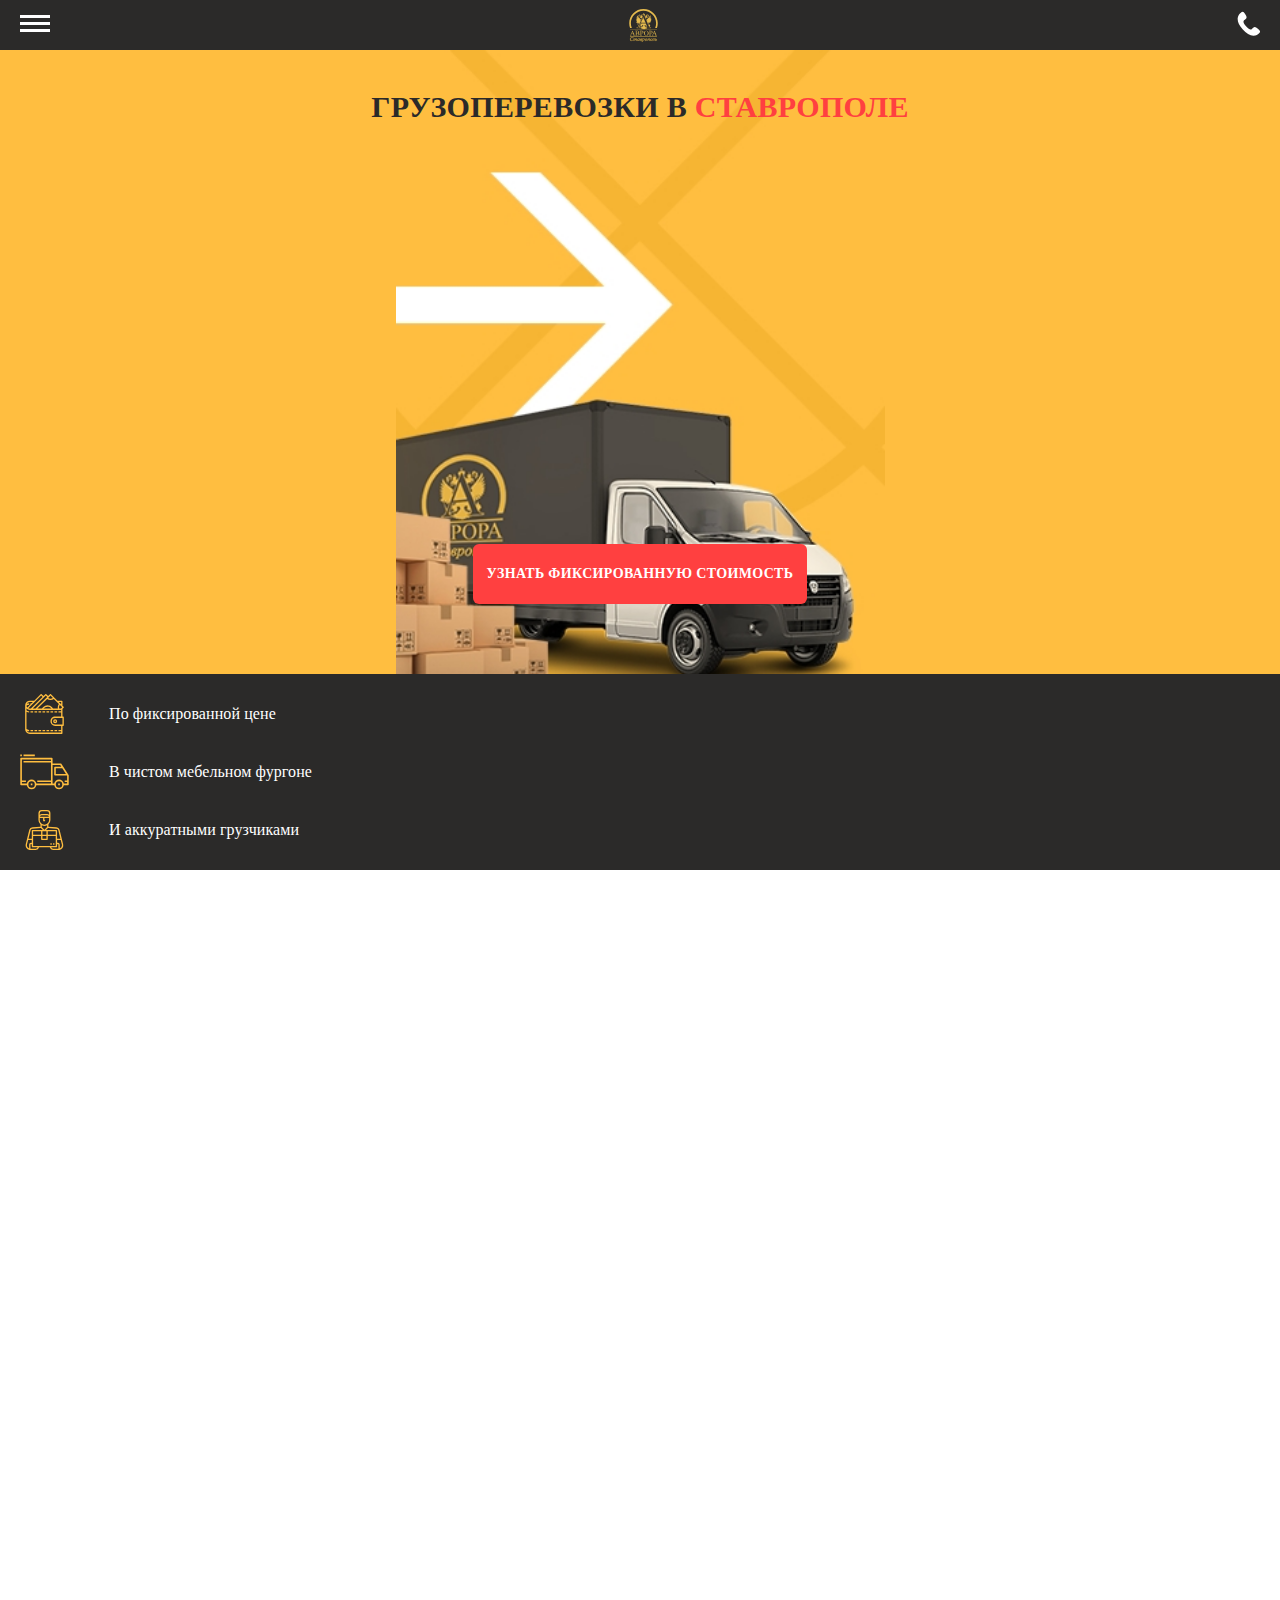
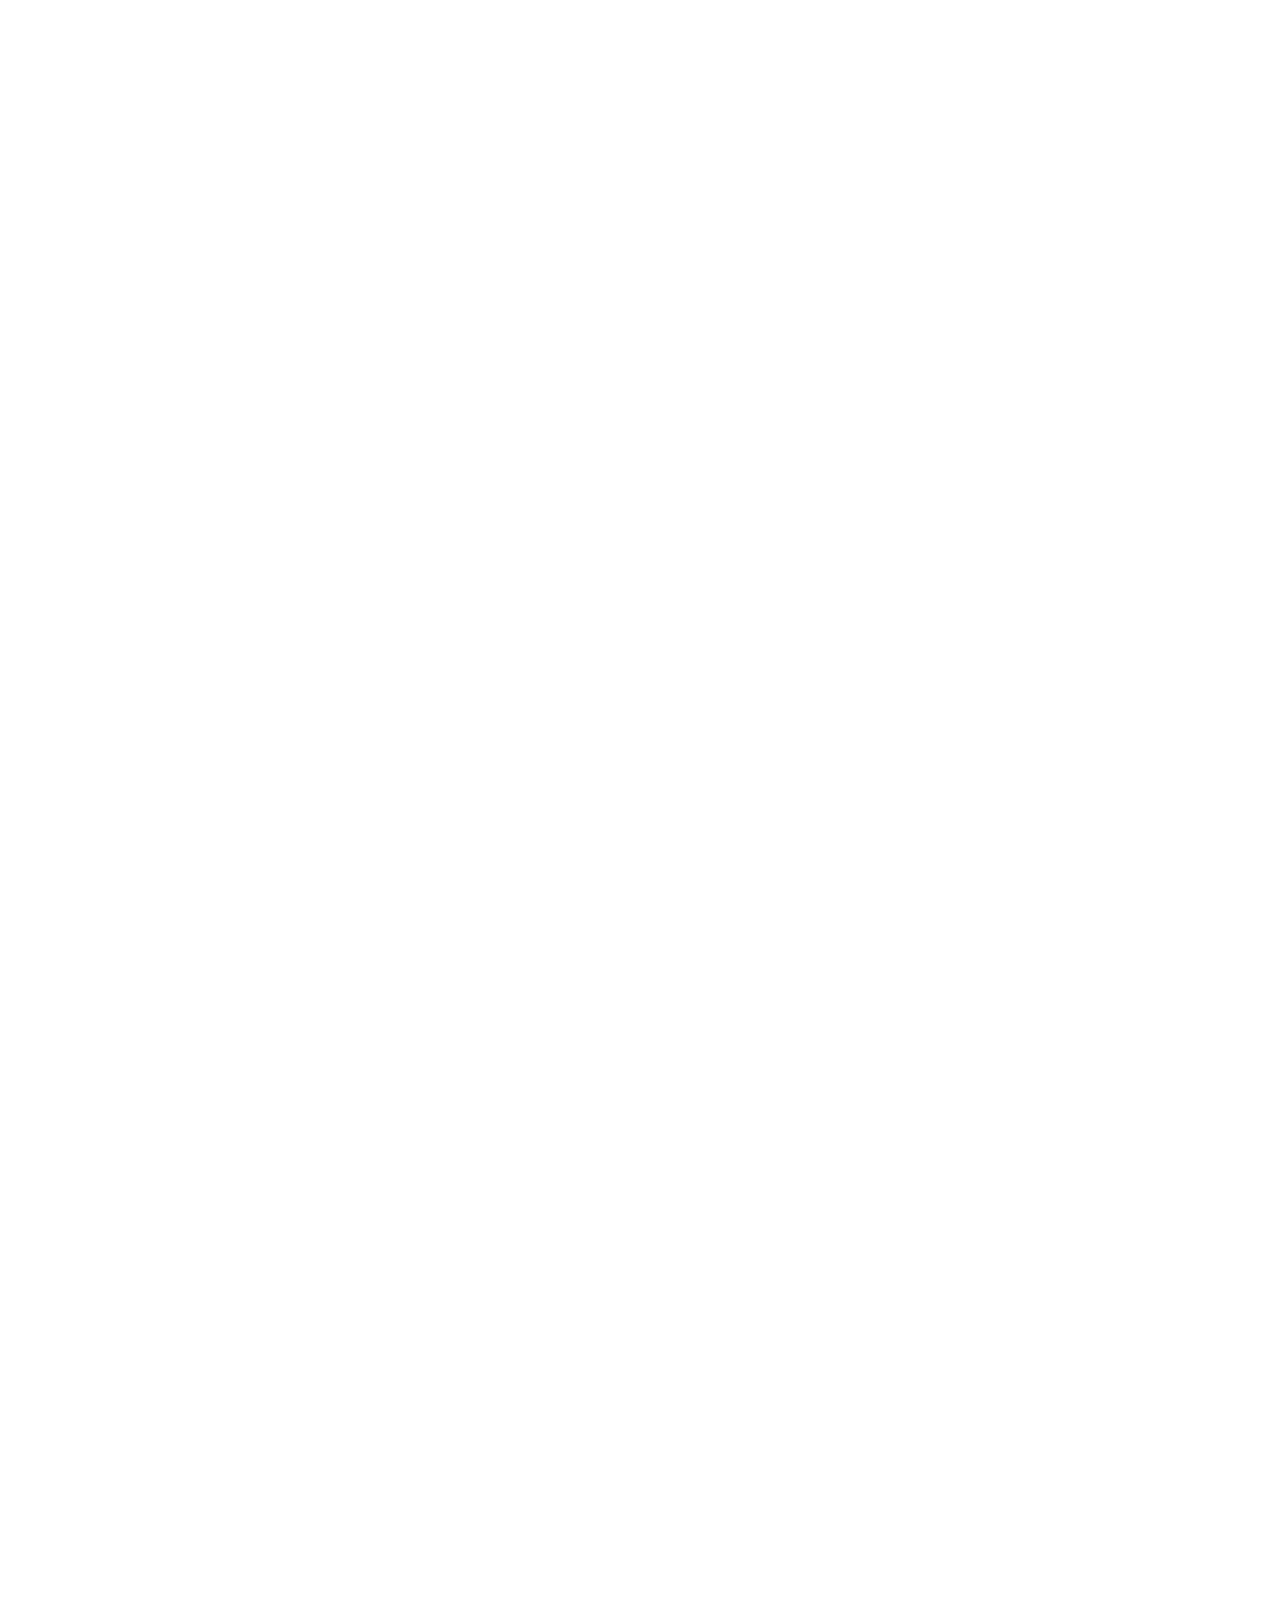
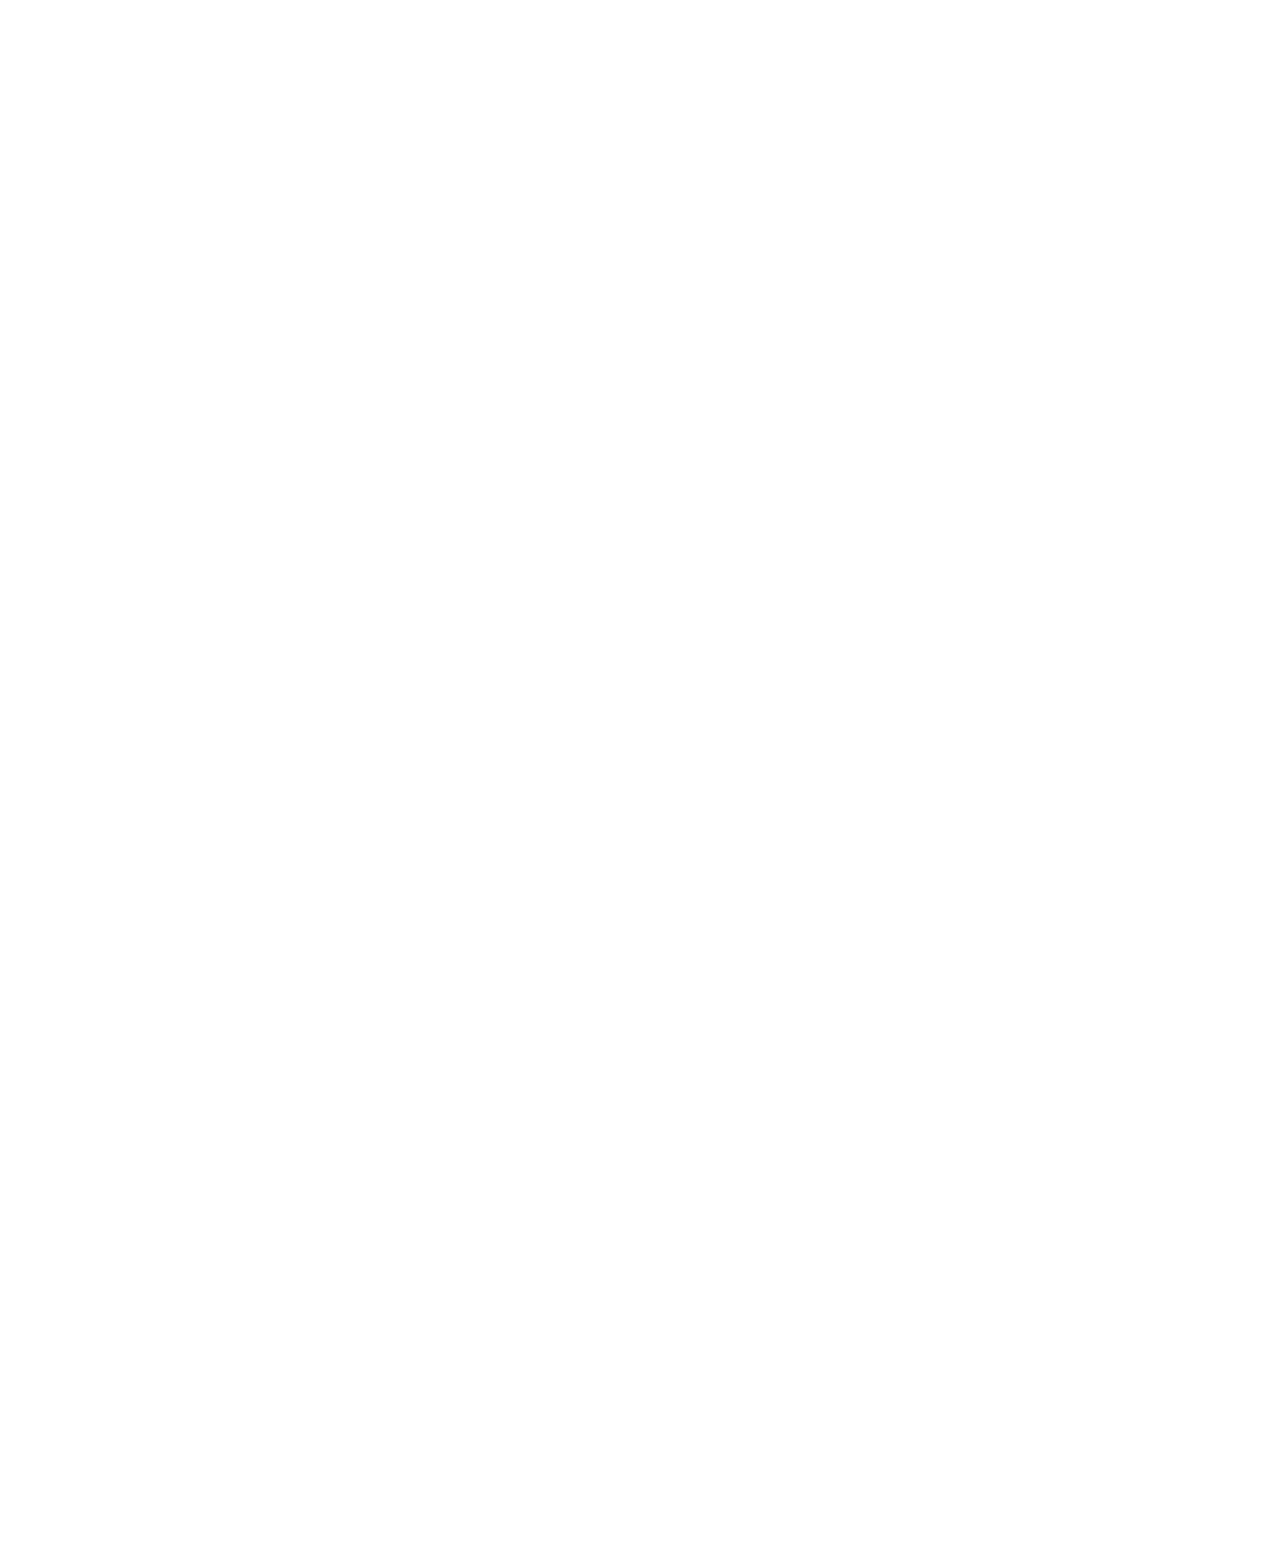
==== commit 6119c560: "Added mobile menu styling" ====
--- a/index.html
+++ b/index.html
@@ -14,6 +14,8 @@
 </head>
 
 <body>
+
+  <div class="mobile-filter"></div>
 
   <header class="header header--fixed hide">
 
@@ -44,7 +46,7 @@
         </div>
       </nav>
       <nav class="navigation-mobile">
-        <a class="mobile-menu" href="#">
+        <a class="mobile-menu menu-trigger" href="#">
           <svg xmlns="http://www.w3.org/2000/svg" width="30" height="17" viewBox="0 0 30 17">
             <defs />
             <path fill="#fff" d="M0 0h30v3H0zM0 7h30v3H0zM0 14h30v3H0z" />
@@ -401,7 +403,7 @@
   <!-- popup -->
 
   <!-- popup-mobile -->
-  <!-- <div id="popup-mobile" class="popup-mobile-wrapper mfp-hide">
+  <div id="popup-mobile" class="popup-mobile-wrapper mfp-hide">
     <div class="popup-mobile">
       <a class="popup-mobile-close" href="#">
         <svg xmlns="http://www.w3.org/2000/svg" width="18" height="18" viewBox="0 0 18 18">
@@ -418,19 +420,19 @@
           <a class="telegram-link" href="#">Написать в telegram</a>
         </li>
         <li>
-          <a class="recall-link" href="#">Заказать звонок</a>
+          <a class="recall-link open-popup-link" href="#popup-mobile-order">Заказать звонок</a>
         </li>
         <li>
-            <a class="call-link" href="#">Позвонить</a>
-          </li>
+          <a class="call-link" href="#">Позвонить</a>
+        </li>
       </ul>
     </div>
-  </div> -->
+  </div>
   <!-- popup-mobile -->
 
   <!-- popup-mobile order -->
-  <div id="popup-mobile" class="popup-mobile-wrapper mfp-hide">
-    <div class="popup-mobile">
+  <div id="popup-mobile-order" class="popup-mobile-wrapper popup-mobile-wrapper--order mfp-hide">
+    <div class="popup-mobile popup-mobile--order">
       <a class="popup-mobile-close" href="#">
         <svg xmlns="http://www.w3.org/2000/svg" width="18" height="18" viewBox="0 0 18 18">
           <defs />
@@ -451,9 +453,36 @@
   </div>
   <!-- popup-mobile order -->
 
+  <div id="menu" class="mobile-menu">
+    <a class="mobile-menu-close" href="#">
+      <svg xmlns="http://www.w3.org/2000/svg" width="18" height="18" viewBox="0 0 18 18">
+        <defs />
+        <path fill="#d3d0cd" d="M15.364.515l2.121 2.12-14.85 14.85-2.12-2.121z" />
+        <path fill="#d3d0cd" d="M2.636.515l14.85 14.849-2.122 2.121L.514 2.635z" />
+      </svg>
+    </a>
+    <ul>
+      <li>
+        <a href="#">Главная</a>
+      </li>
+      <li>
+        <a href="move.html">Услуги</a>
+      </li>
+      <li>
+        <a href="about.html">О компании</a>
+      </li>
+      <li>
+        <a href="contacts.html">Контакты</a>
+      </li>
+    </ul>
+    <span></span>
+    <div class="jPanelMenu-panel"></div>
+  </div>
+
   <script src="js/jquery.min.js"></script>
   <script src="slick/slick.min.js"></script>
   <script src="js/jquery.magnific-popup.min.js"></script>
+  <script src="js/jquery.jpanelmenu.js"></script>
   <script src="js/script.js"></script>
 </body>
 
--- a/css/style.css
+++ b/css/style.css
@@ -1524,4 +1524,146 @@
     background-color: #e53939;
   }
 
-}
+  .popup-mobile--order {
+    background-color: #ffbe40;
+  }
+
+  .popup-mobile--order h2 {
+    color: #2b2a29;
+    /* font-family: "Proxima Nova - Black"; */
+    font-size: 24px;
+    font-weight: 900;
+    text-transform: uppercase;
+    /* Text style for "з, аказать" */
+    letter-spacing: 0.12px;
+    margin: 0;
+    text-align: center;
+    margin-bottom: 60px;
+  }
+
+  .popup-mobile--order .form {
+    display: flex;
+    flex-direction: column;
+  }
+
+  .popup-mobile--order label {
+    margin-bottom: 30px;
+  }
+
+  .popup-mobile--order input {
+    width: 100%;
+    height: 50px;
+    border-radius: 6px;
+    background-color: #ffffff;
+    color: #9e9c99;
+    /* font-family: "Proxima Nova"; */
+    font-size: 16px;
+    font-weight: 400;
+    /* line-height: 60px; */
+    /* Text style for "Н, омер те" */
+    letter-spacing: 0.4px;
+    text-align: center;
+    padding: 0 20px;
+    border: none;
+  }
+
+  .popup-mobile--order button {
+    height: 50px;
+    border-radius: 6px;
+    background-color: #ff7f40;
+    color: #ffffff;
+    /* font-family: "Proxima Nova - Semibold"; */
+    font-size: 14px;
+    font-weight: 600;
+    /* line-height: 60px; */
+    text-transform: uppercase;
+    /* Text style for "З, АКАЗАТЬ" */
+    letter-spacing: 0.35px;
+    border: none;
+    margin-bottom: 30px;
+  }
+
+  .popup-mobile--order p {
+    color: #2b2a29;
+    /* font-family: "Proxima Nova"; */
+    font-size: 12px;
+    font-weight: 400;
+    /* line-height: 18px; */
+    /* Text style for "Lorem ipsu" */
+    letter-spacing: 0.3px;
+    margin: 0;
+  }
+
+  .popup-mobile--order .popup-mobile-close {
+    margin: 0;
+  }
+
+  .popup-mobile--order .popup-mobile-close path {
+    fill: #e79e10;
+  }
+
+  .mobile-menu-close {
+    border-bottom: 1px solid #f2f0ed;
+    display: flex;
+    align-items: center;
+    justify-content: flex-end;
+    padding: 0 25px;
+    width: 100%;
+    height: 60px;
+  }
+
+  .mobile-menu ul {
+    list-style: none;
+    padding: 0;
+    margin: 0;
+    margin-bottom: 50px;
+  }
+
+  .mobile-menu li {
+    border-bottom: 1px solid #f2f0ed;
+    width: 100%;
+    height: 50px;
+  }
+
+  .mobile-menu li a {
+    color: #2b2a29;
+    /* font-family: "Proxima Nova"; */
+    font-size: 18px;
+    font-weight: 400;
+    /* line-height: 18px; */
+    /* Text style for "ГЛАВНАЯ" */
+    letter-spacing: 0.45px;
+    text-decoration: none;
+    display: flex;
+    align-items: center;
+    justify-content: flex-start;
+    width: 100%;
+    height: 100%;
+    padding: 0 60px;
+  }
+
+  .mobile-menu span {
+    background-image: url("../img/mobile-menu-arrow-icon.jpg");
+    background-repeat: no-repeat;
+    background-position: 0 0;
+    background-size: contain;
+    width: 100%;
+    height: 196px;
+    display: flex;
+  }
+
+  body[data-menu-position="open"] .mobile-filter {
+    position: absolute;
+    top: 0;
+    left: 0;
+    width: 100%;
+    height: 100%;
+    background-color: rgba(0, 0, 0, 0.5);
+    z-index: 3;
+  }
+
+  body[data-menu-position="open"] .jPanelMenu-panel {
+    overflow-y: hidden;
+  }
+
+}
